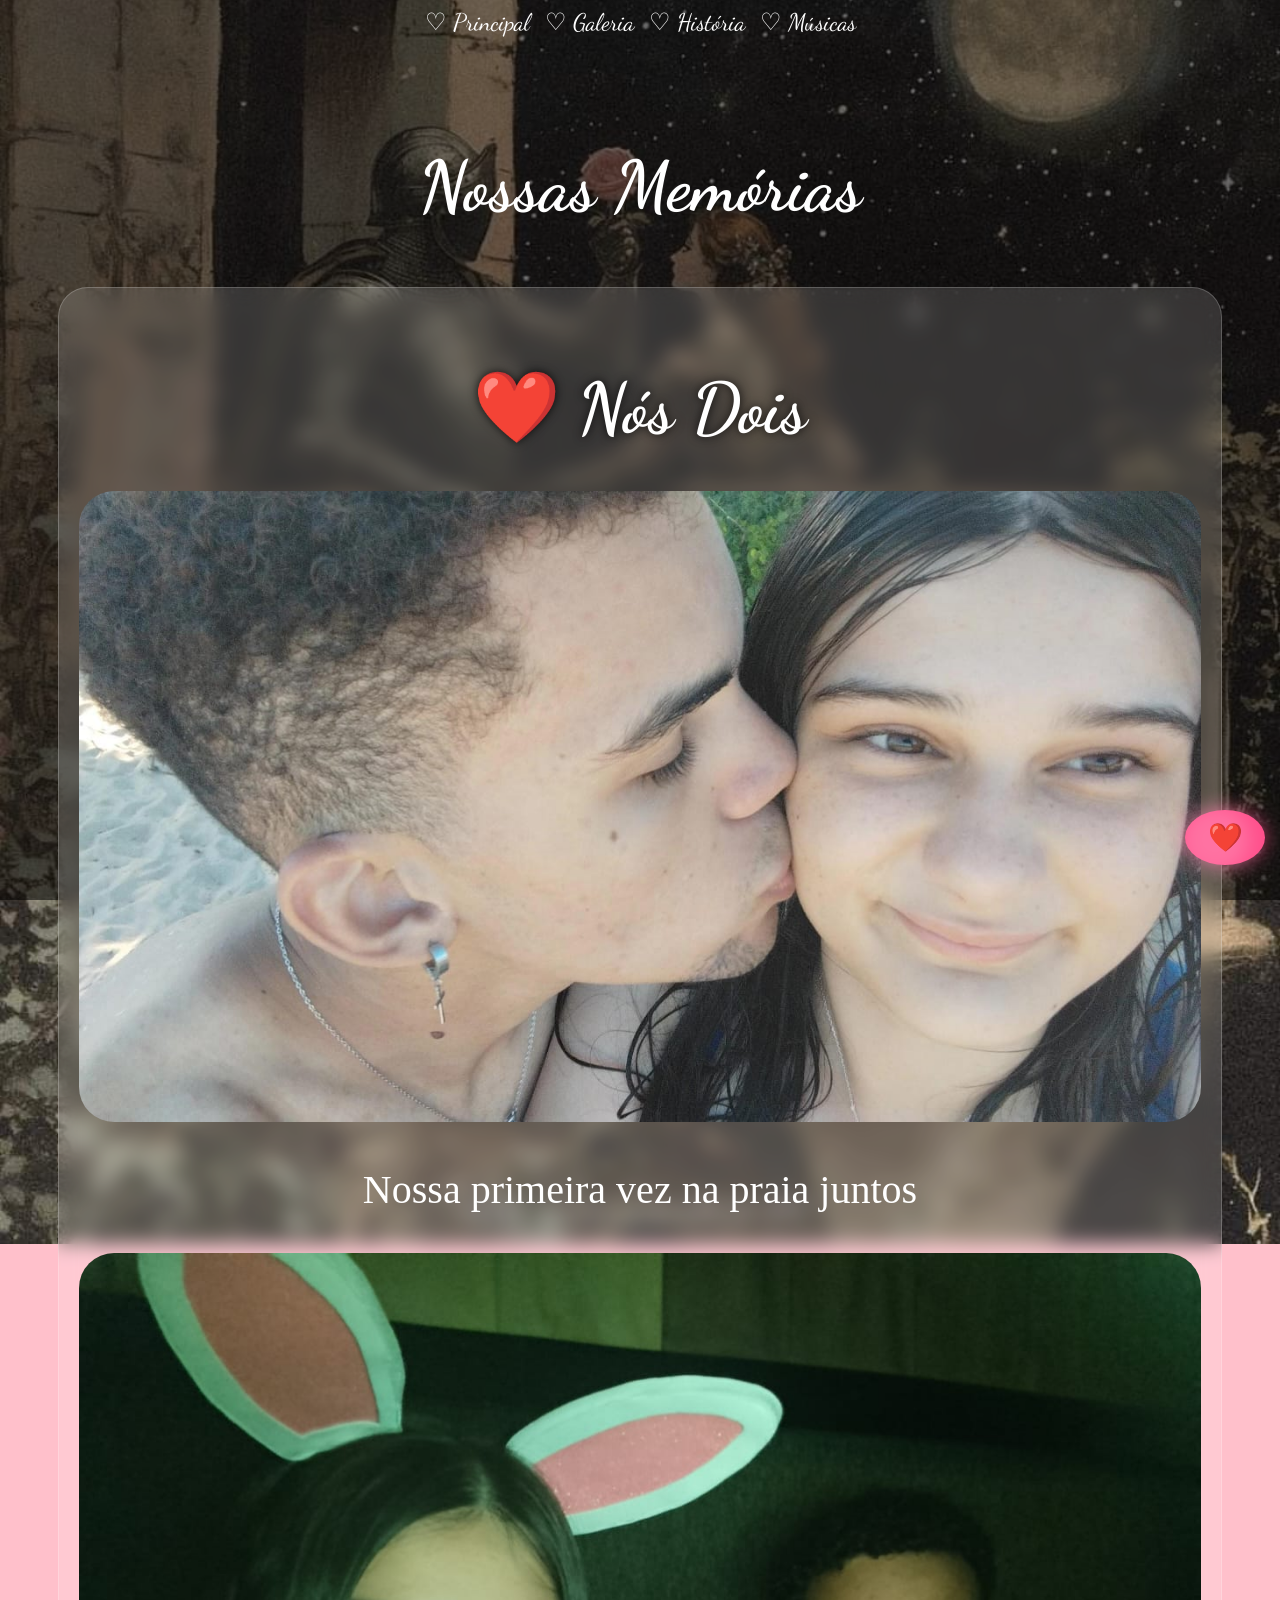
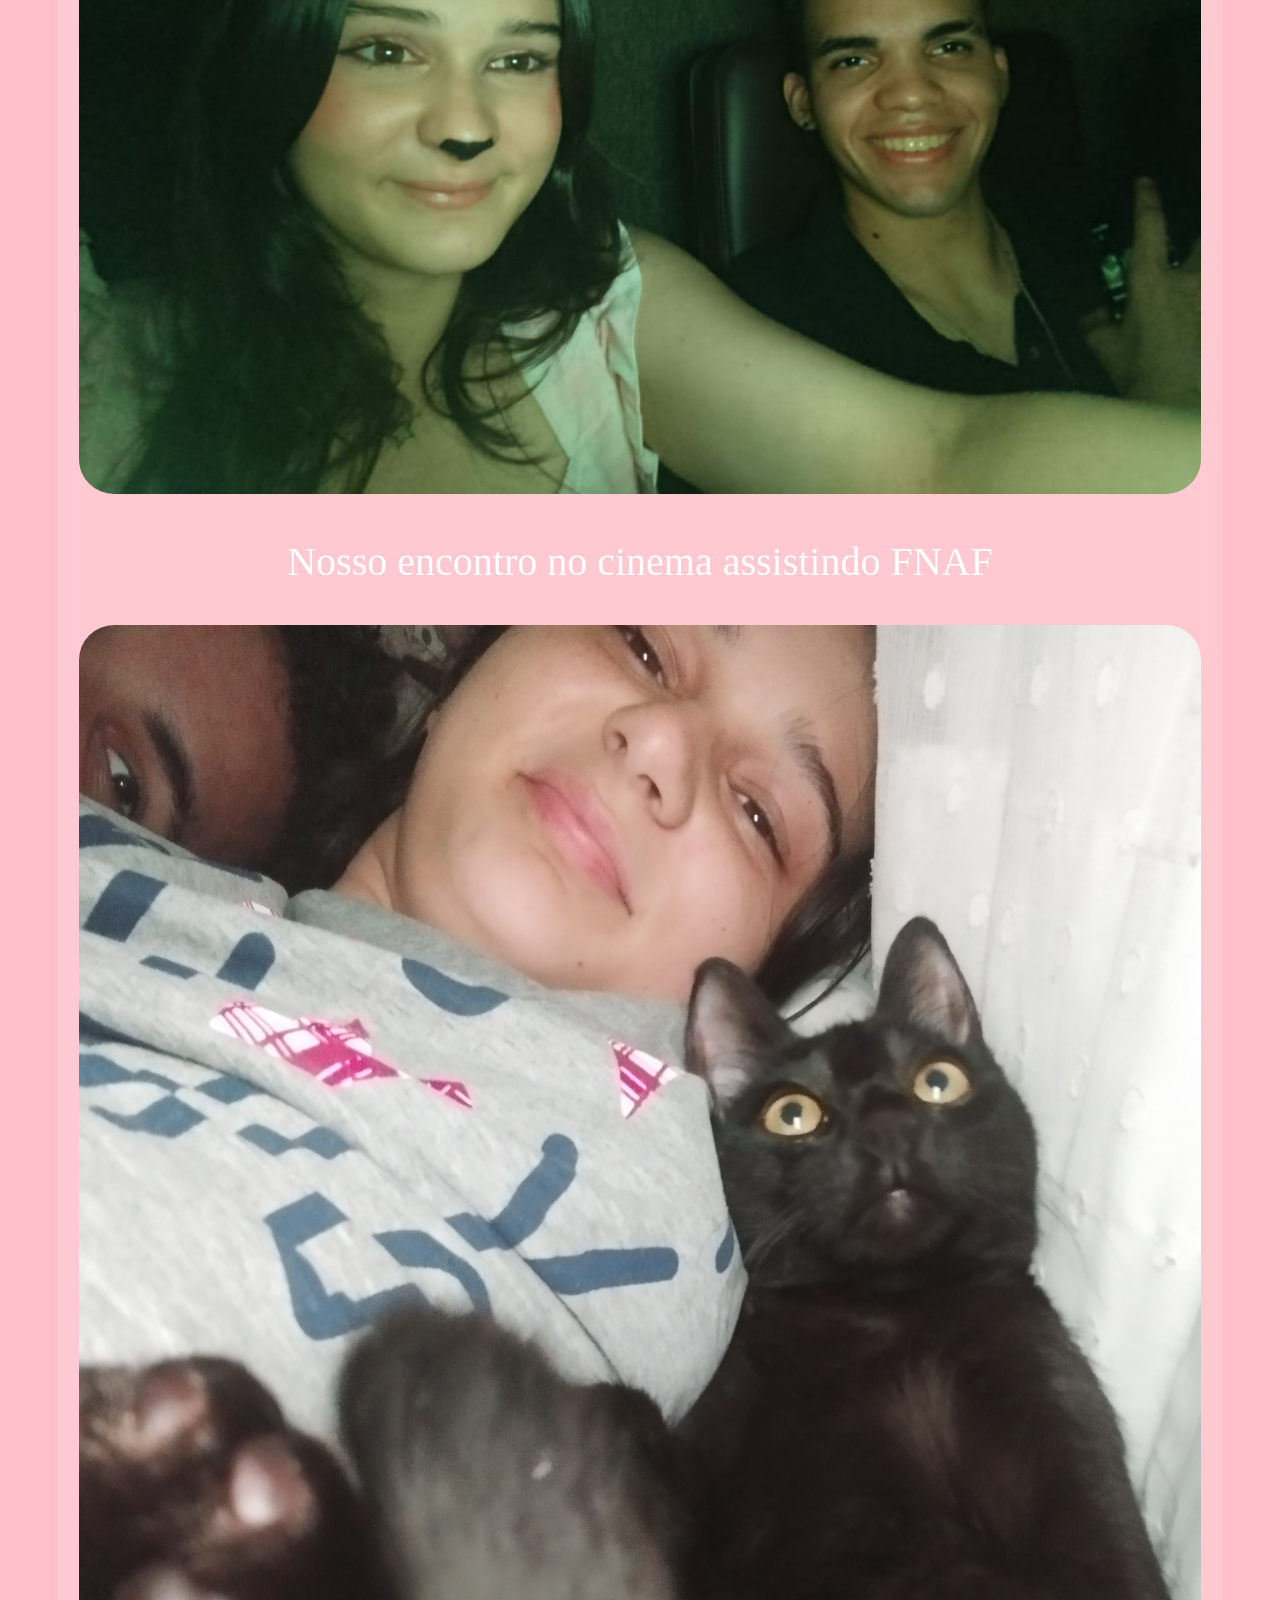
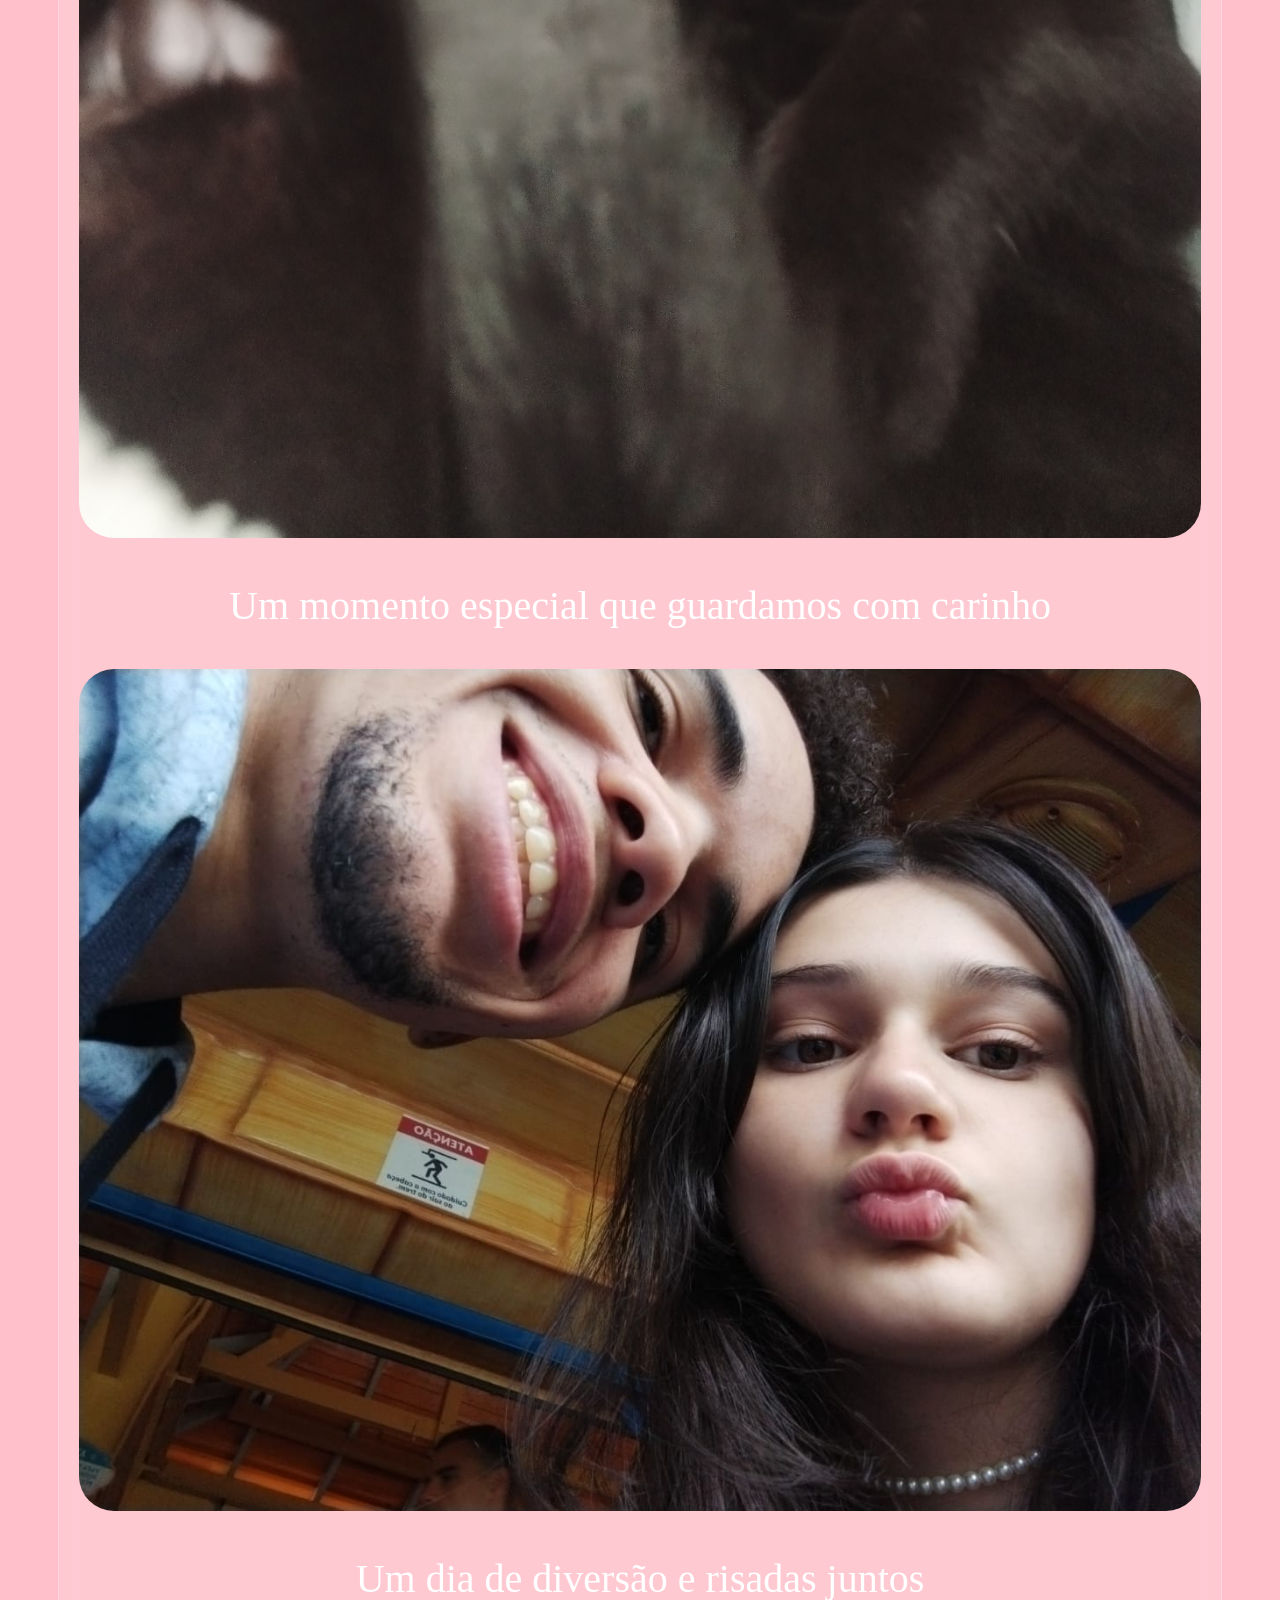
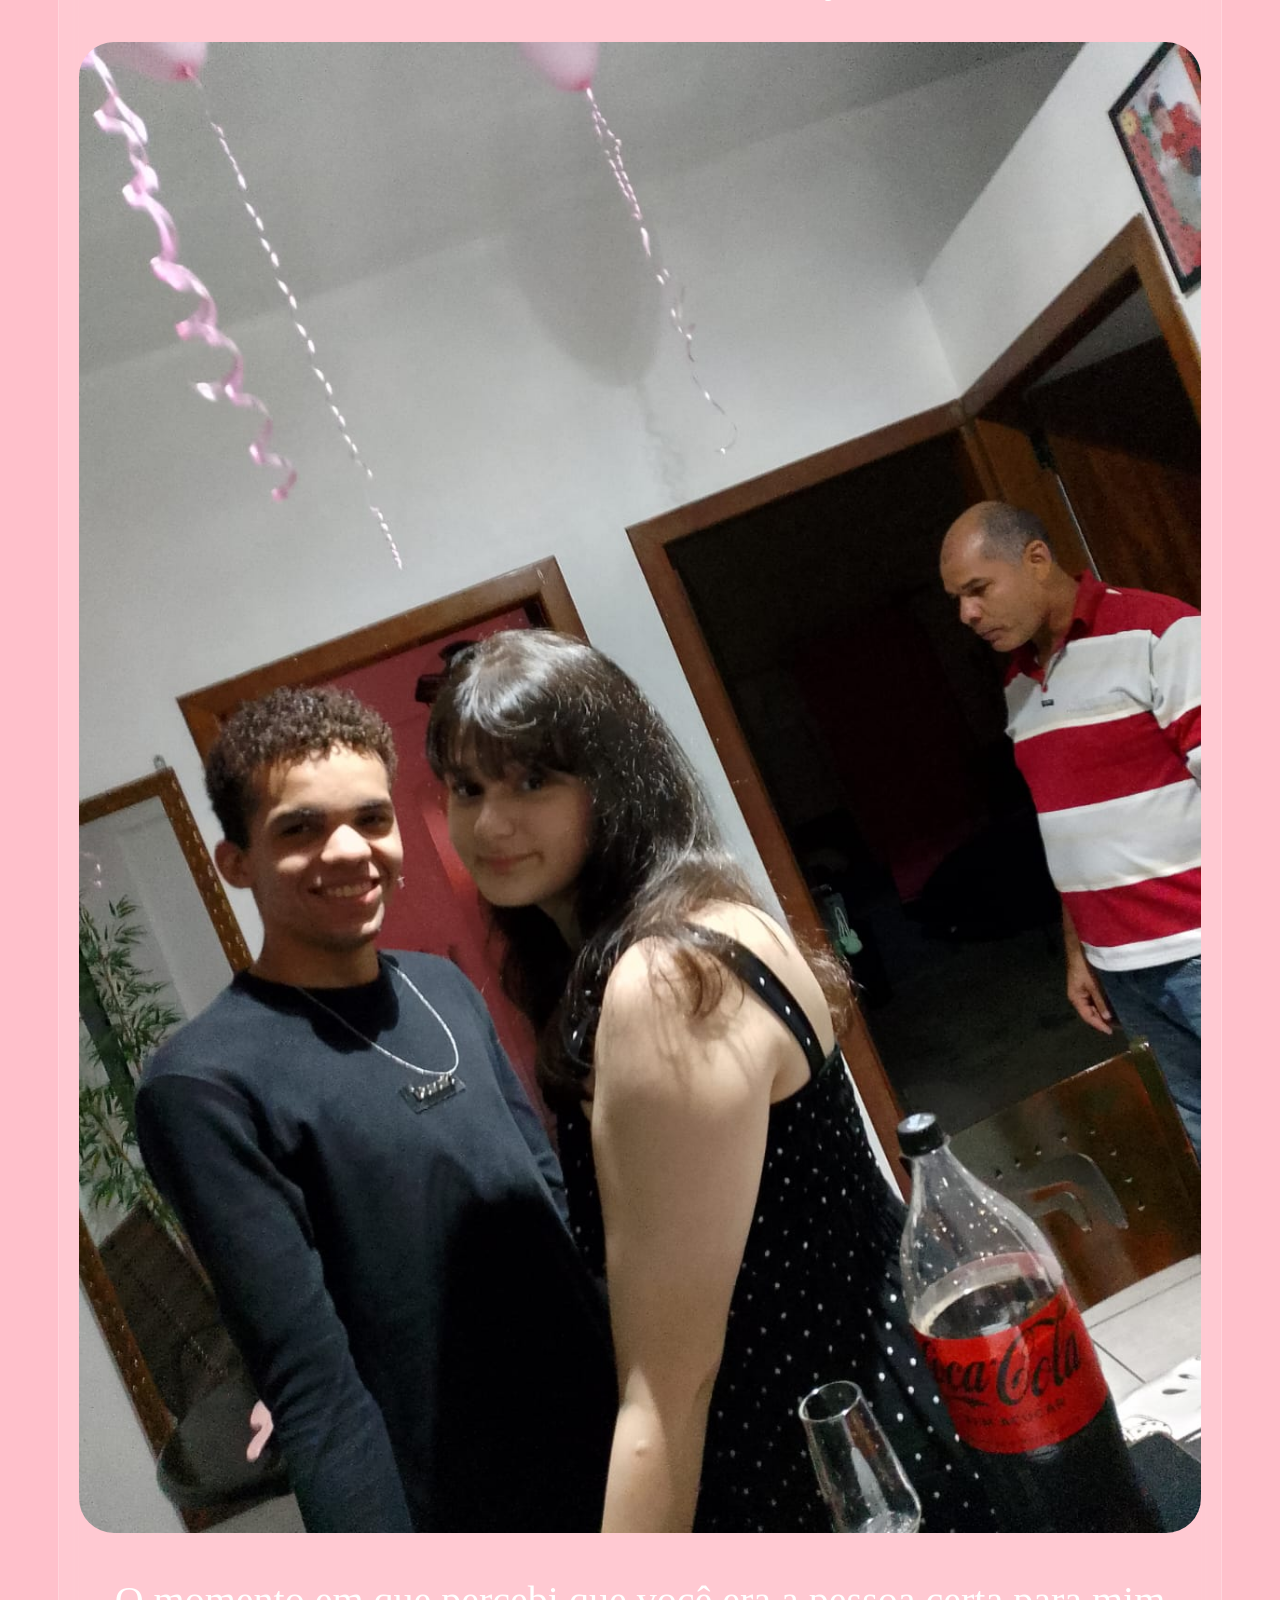
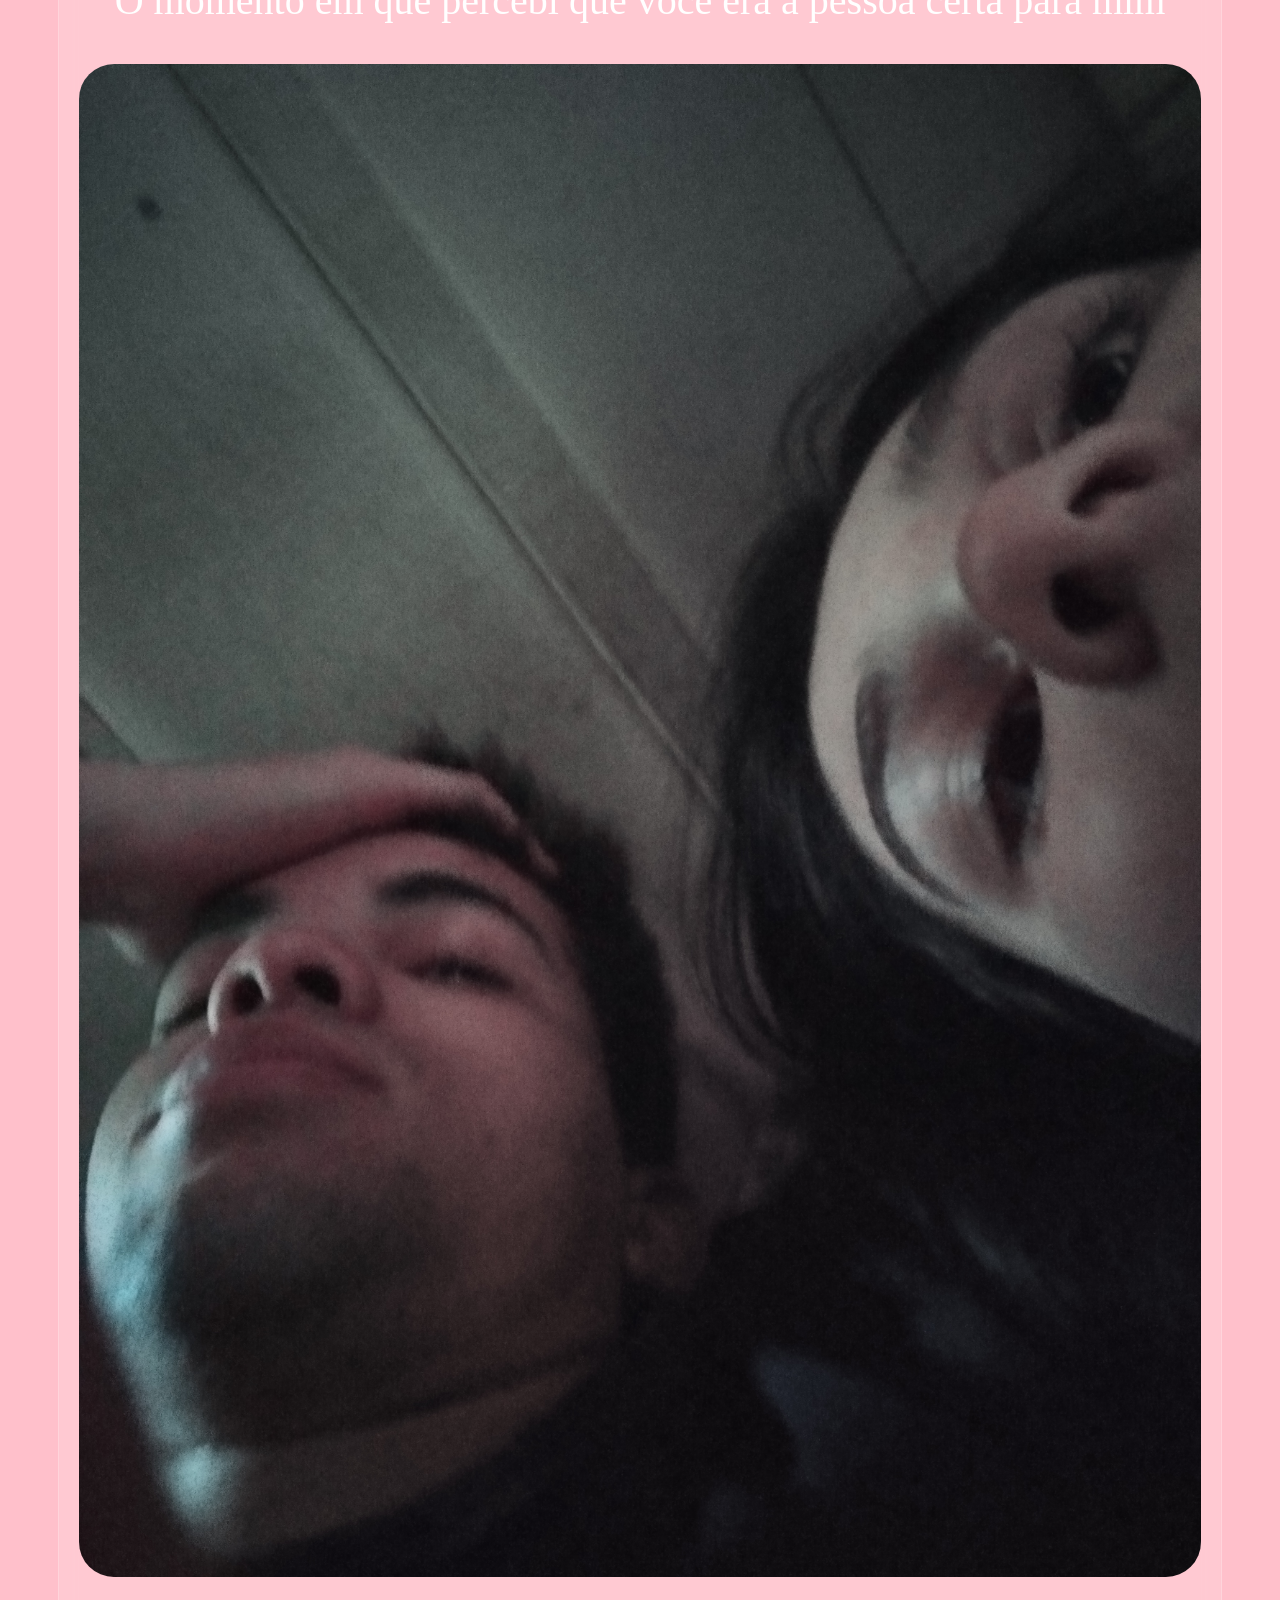
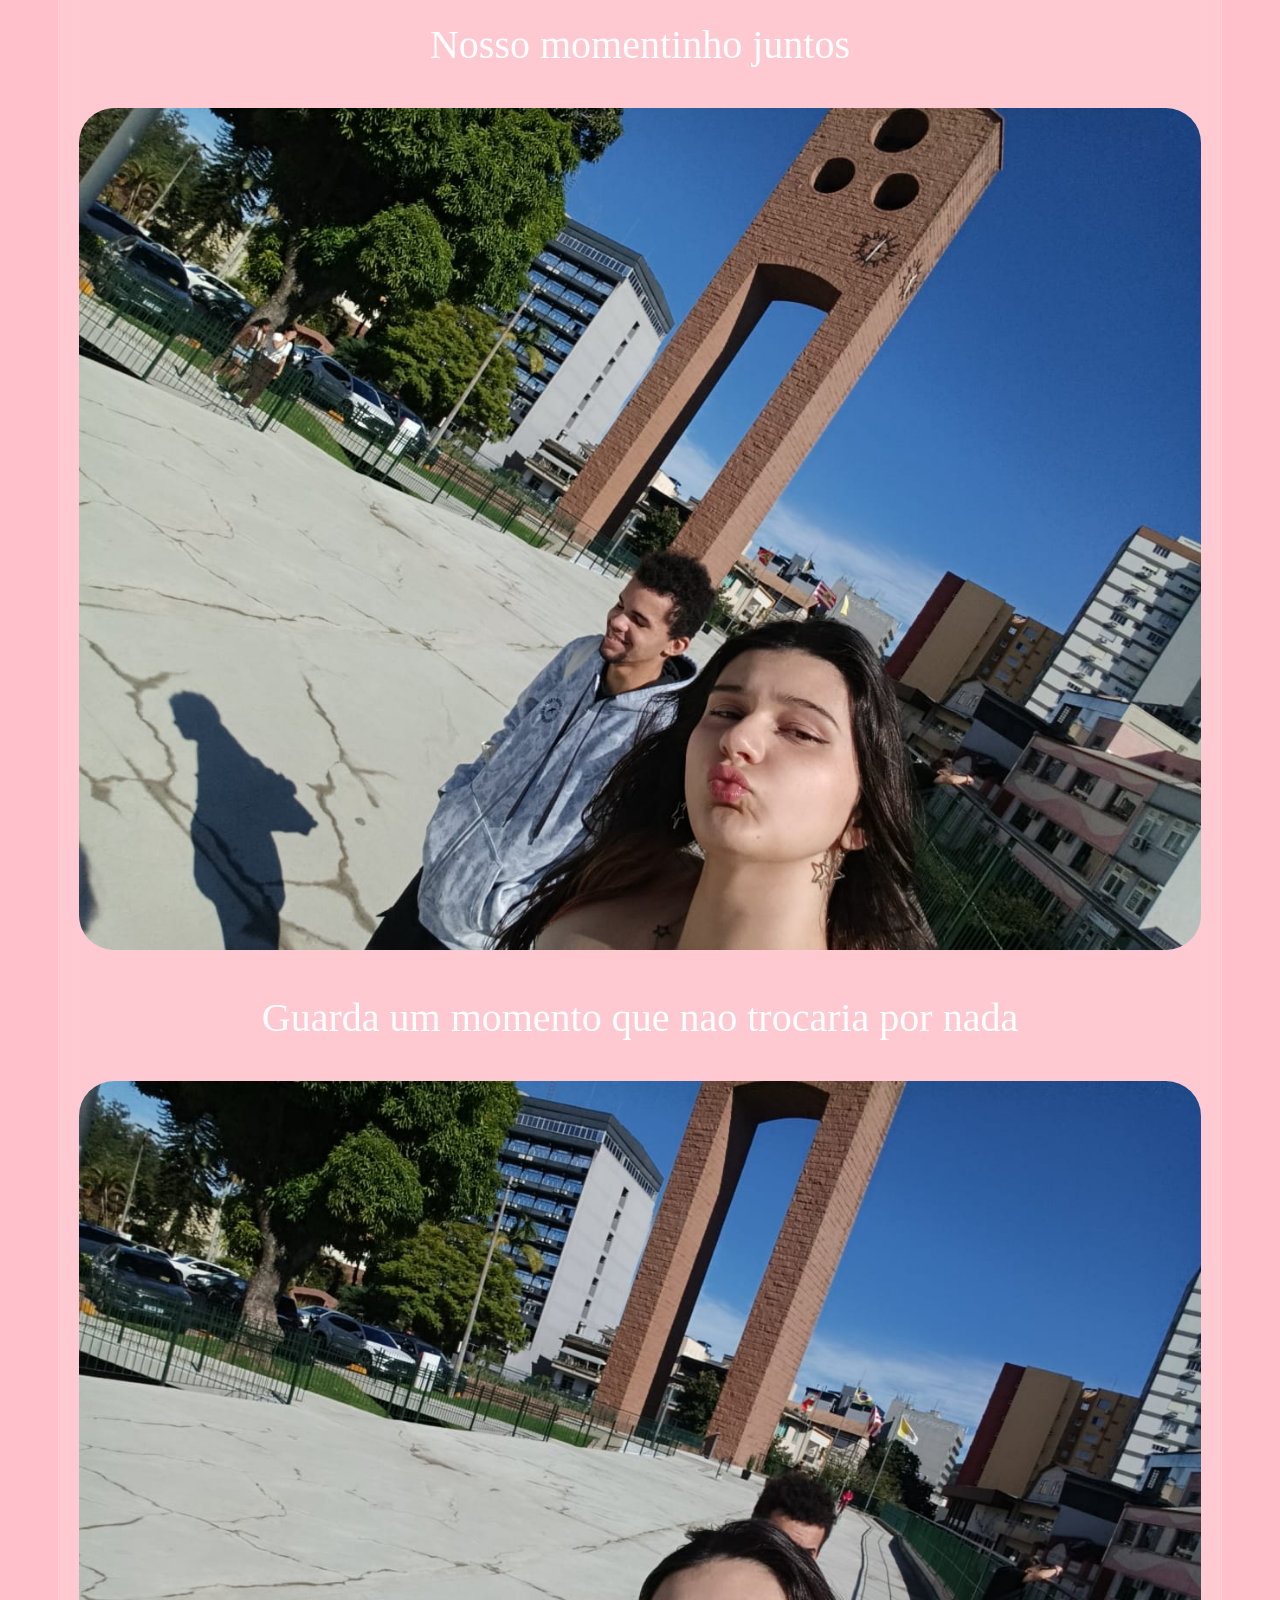
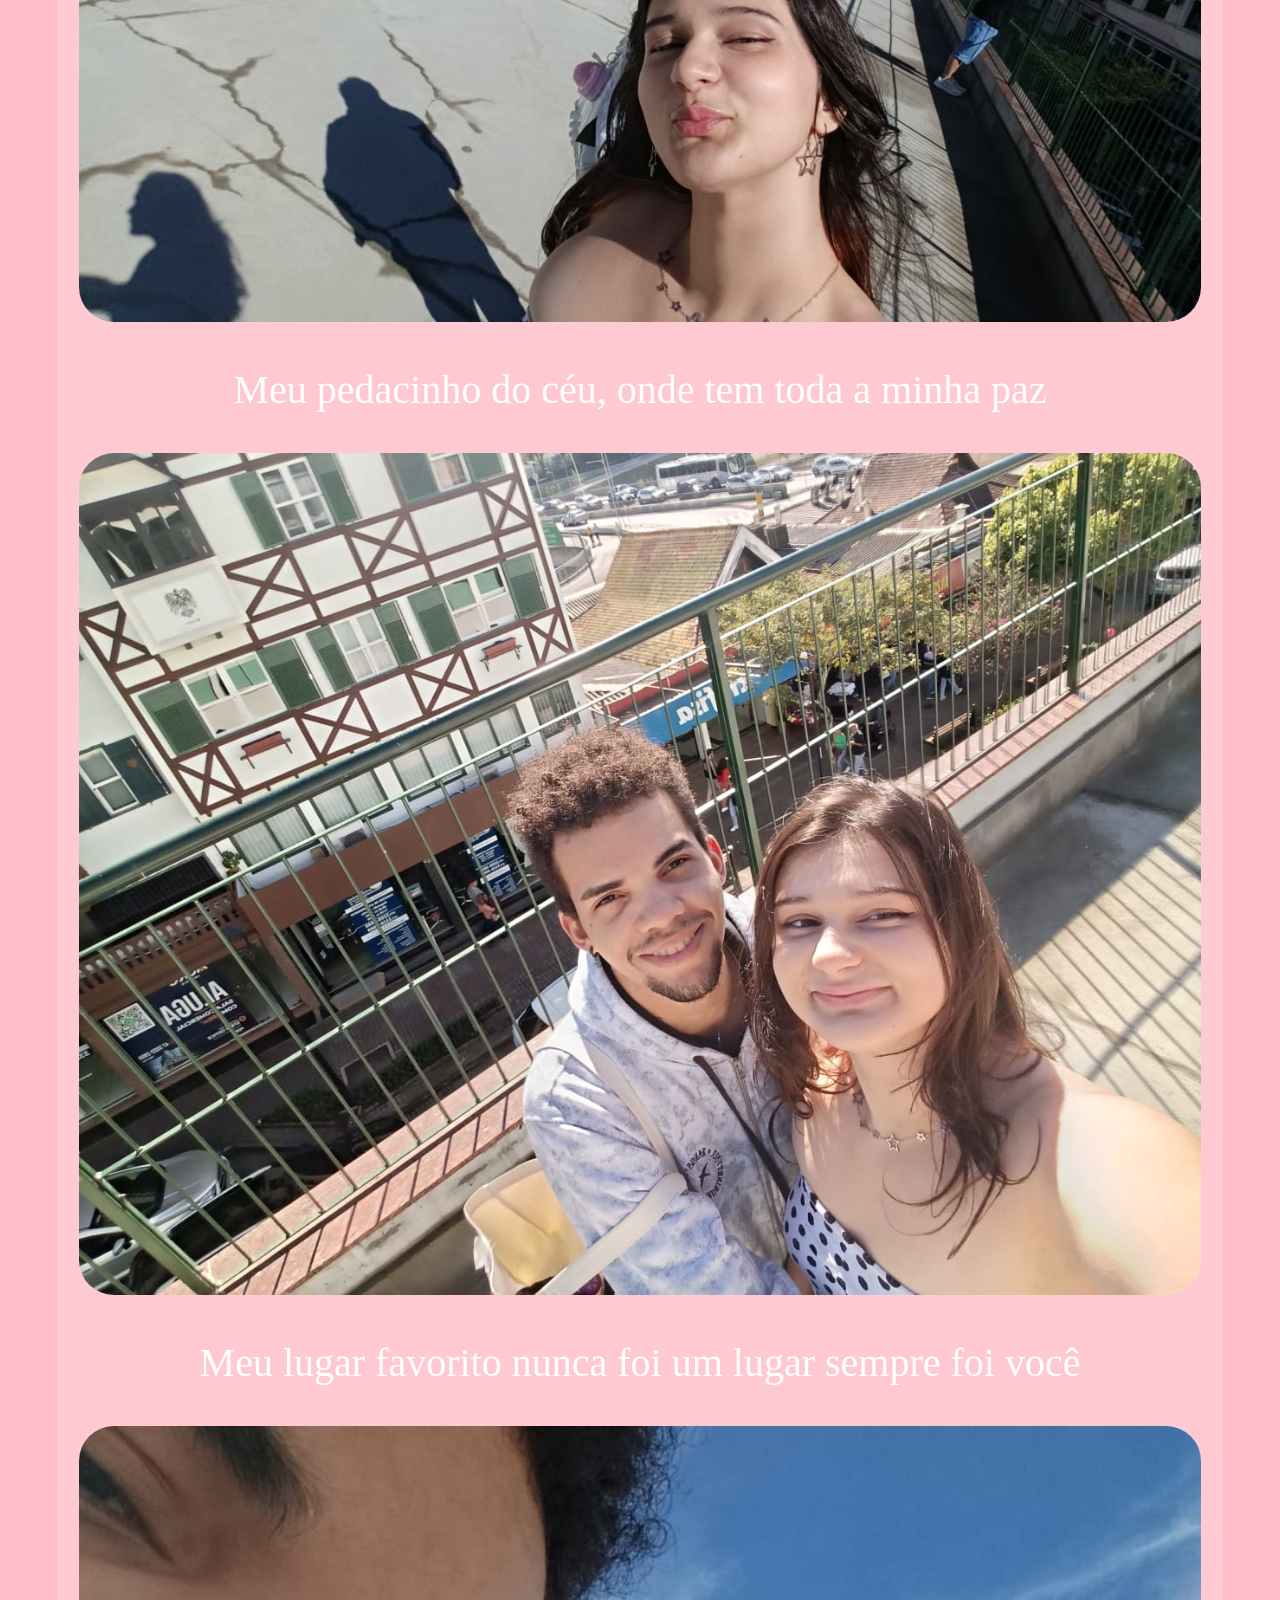
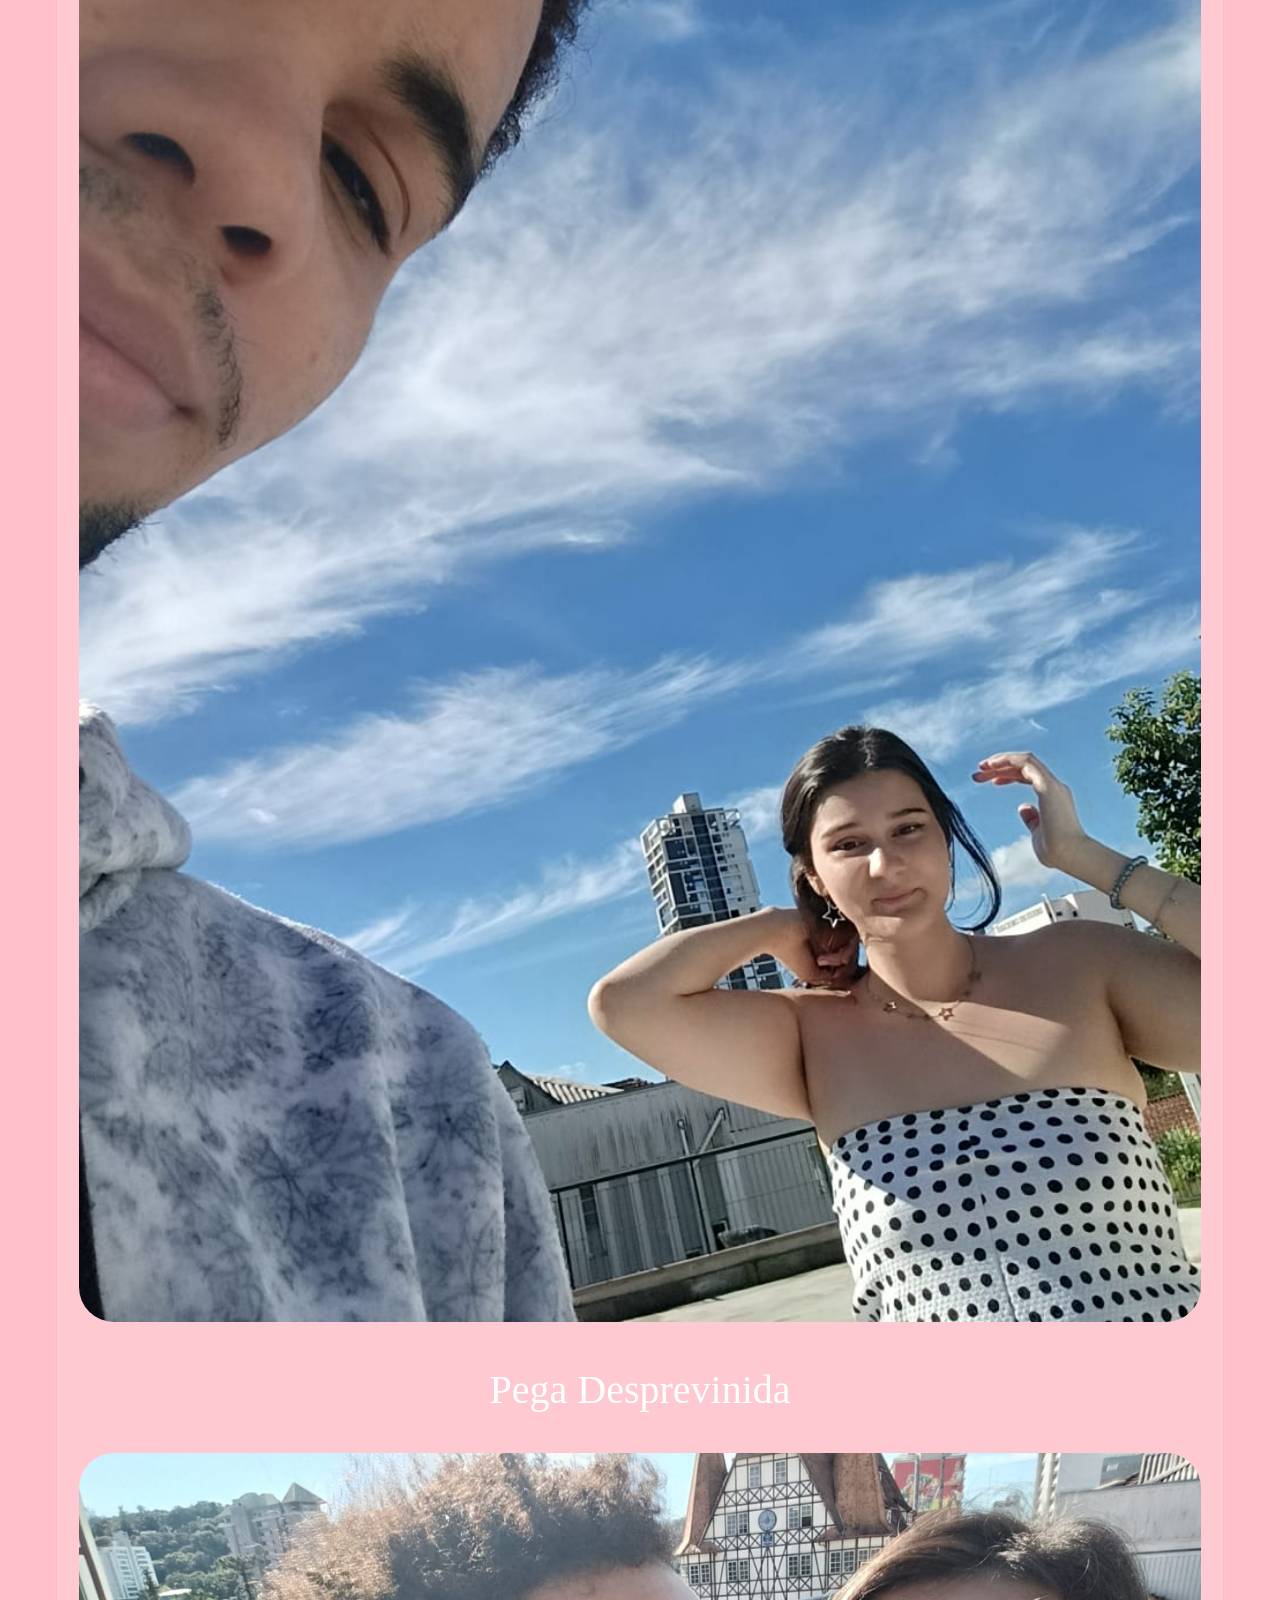
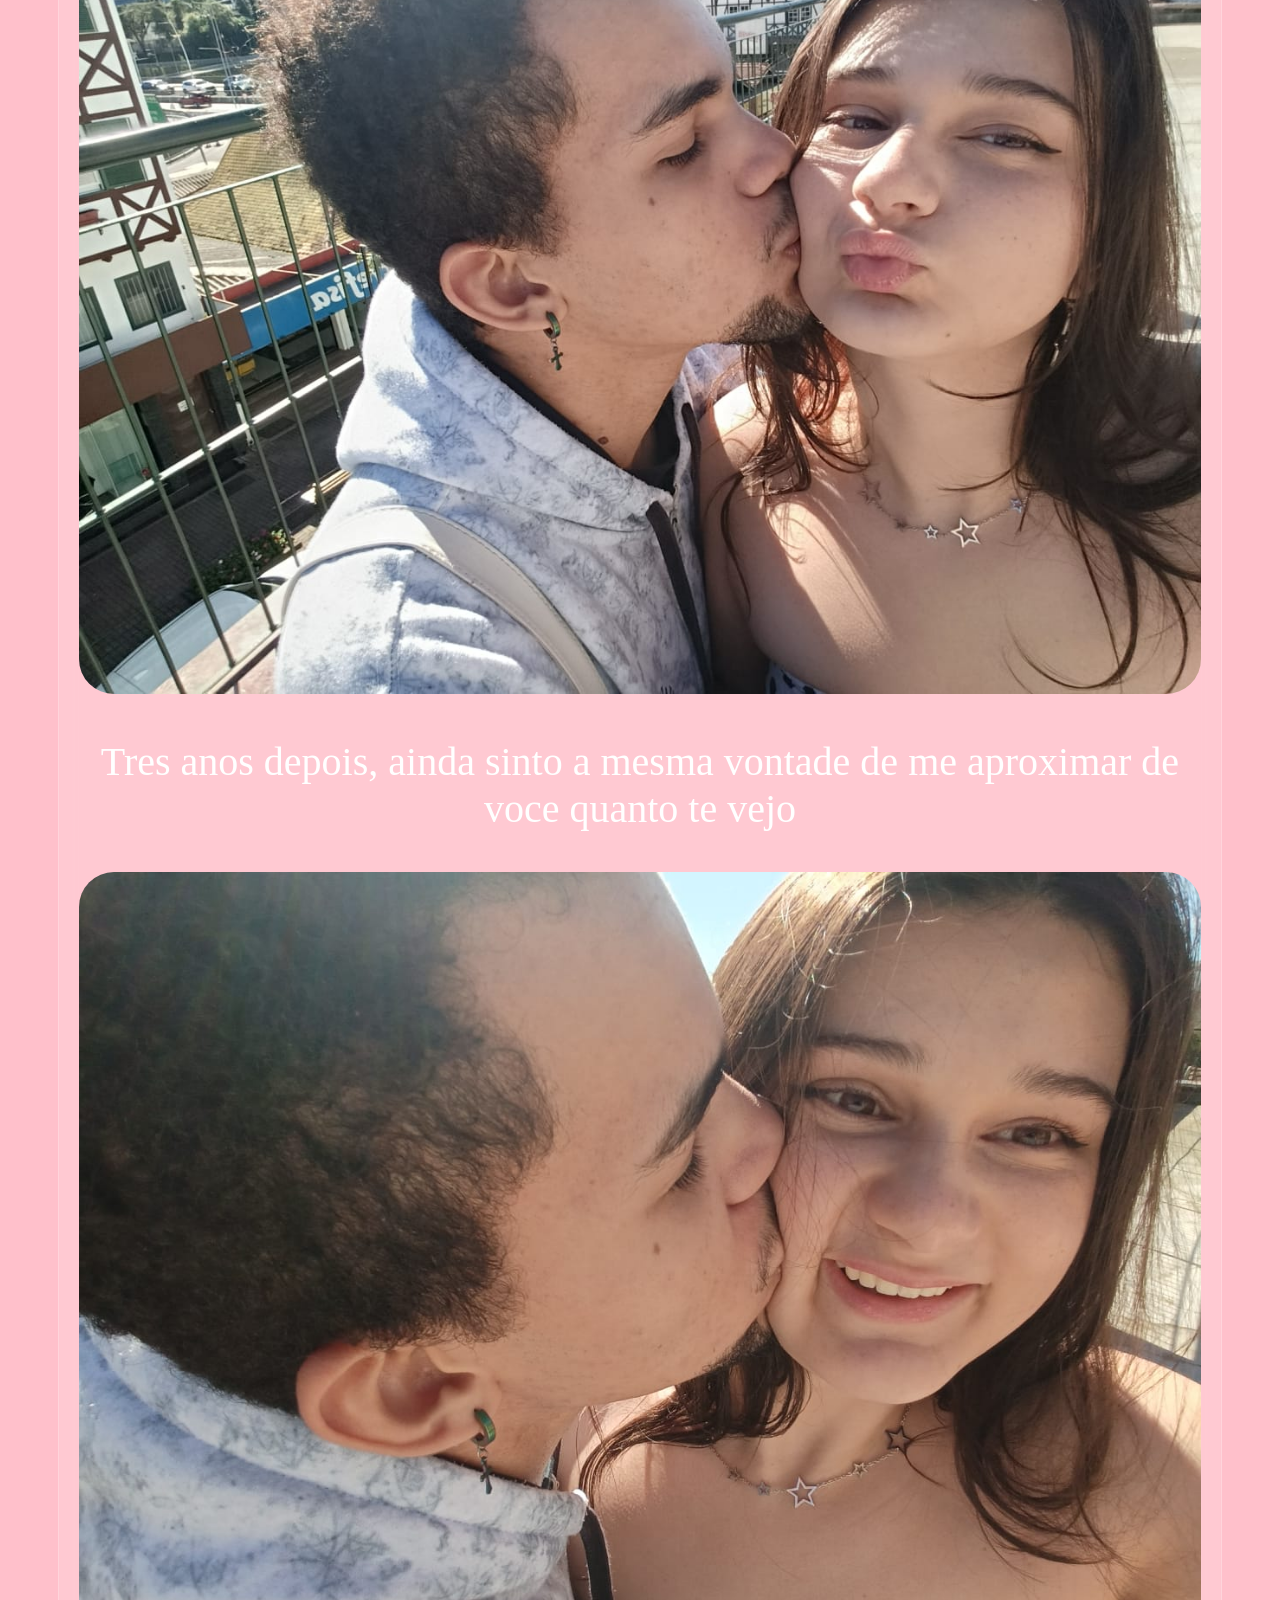
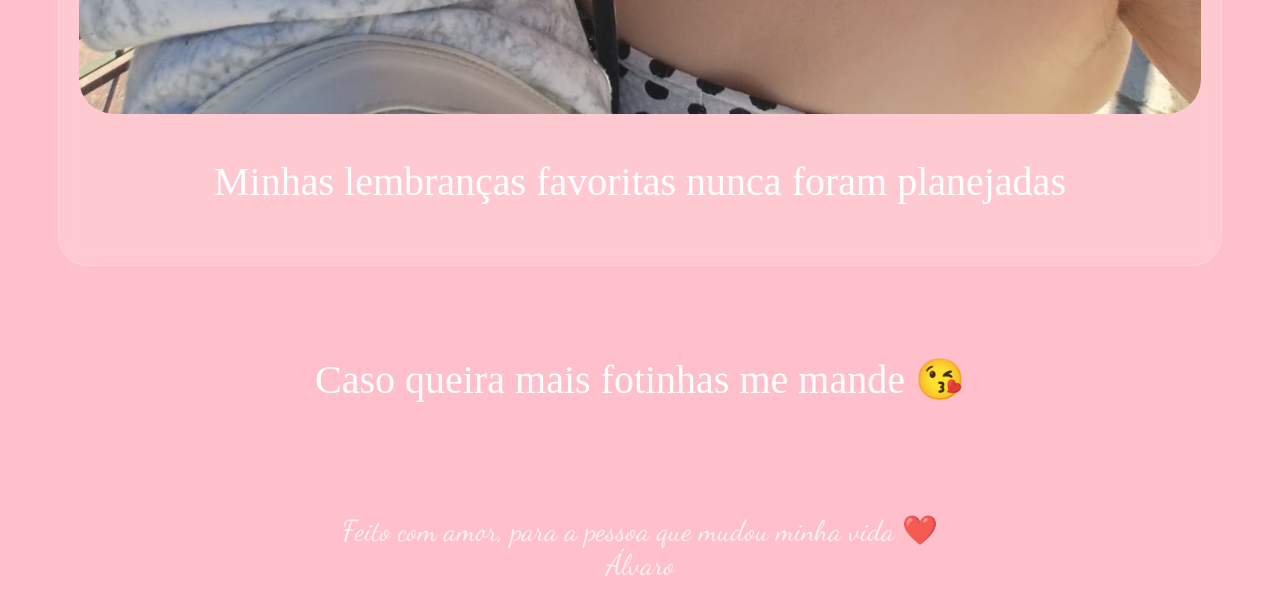
==== galeria.html @ e0e420ac "Add pag-foto-msc-correções" ====
<!DOCTYPE html>
<html lang="pt-BR">
<head>
  <meta charset="UTF-8">
  <meta name="viewport" content="width=device-width, initial-scale=1.0">

  <title>Nossa Galeria
  </title>
  <link rel="stylesheet" href="style.css">
  <link href="https://fonts.googleapis.com/css2?family=Dancing+Script:wght@400..700&display=swap" rel="stylesheet">
</head>
 <script src="script.js"></script>
  <header>
 <nav>

<a href="index.html">♡ Principal</a>

<a href="galeria.html">♡ Galeria</a>

<a href="weHistory.html">♡ História</a>

<a href="musicas.html">♡ Músicas</a>

</nav>
  </header>
<body>
    <section id="galeria">
      <h1>Nossas Memórias</h1>
    <div class="foto">
        <h2>❤️ Nós Dois</h2>
        <img src="Fotos/Fotos (38).jpg" alt="Foto 1">
        <p>Nossa primeira vez na praia juntos</p>
        <img src="Fotos/Fotos (20).jpg" alt="Foto 2">
        <p>Nosso encontro no cinema assistindo FNAF</p>
        <img src="Fotos/Fotos (2).jpg" alt="Foto 3">
        <p>Um momento especial que guardamos com carinho</p>
        <img src="Fotos/Fotos (30).jpg" alt="Foto 4">
        <p>Um dia de diversão e risadas juntos</p>
        <img src="Fotos/Fotos (42).jpg" alt="Foto 5">
        <p>O momento em que percebi que você era a pessoa certa para mim</p>
        <img src="Fotos/Fotos (1).jpg" alt="Foto 6">
        <p>Nosso momentinho juntos</p>
        <img src="Fotos/FotosRc/Fotos (1).jpeg" alt="Foto 8">
        <p>Guarda um momento que nao trocaria por nada </p>
        <img src="Fotos/FotosRc/Fotos (2).jpeg" alt="Foto 9">
        <p>Meu pedacinho do céu, onde tem toda a minha paz</p>
        <img src="Fotos/FotosRc/Fotos (3).jpeg" alt="Foto 10">
        <p>Meu lugar favorito nunca foi um lugar sempre foi você</p>
        <img src="Fotos/FotosRc/Fotos (11).jpeg" alt="Foto 11">
        <p>Pega Desprevinida</p>
        <img src="Fotos/FotosRc/Fotos (9).jpeg" alt="Foto 7">
        <p>Tres anos depois, ainda sinto a mesma vontade de me aproximar de voce quanto te vejo</p>
        <img src="Fotos/FotosRc/Fotos (7).jpeg" alt="Foto 7">
        <p>Minhas lembranças favoritas nunca foram planejadas</p>
    </div>
</section>
<div>
  <button id = "voltarTopo" onclick="voltarAoTopo()">
  ❤️
</button>
  <p>Caso queira mais fotinhas me mande 😘</p>
</div>
<footer>
    Feito com amor,
para a pessoa que mudou minha vida ❤️<br>

Álvaro
</footer>
</body>
</html>
---- style.css ----
body
{
    background-color: pink;
    background-image: linear-gradient(rgba(0,0,0,0.55),rgba(0,0,0,0.55)), url("Fotos/Fundos/fundo.jpg");
    background-size:cover;
    background-position: center;
    background-repeat: no-repeat;
    background-attachment: fixed;
    min-height: 100vh;
    display: flex;
    justify-content: center;
    align-items: center;
    flex-direction: column;
     overflow-x: hidden;
    
    
}
h1
{
    color: rgb(255, 255, 255);
  font-size: 60px;
  text-align: center;
   font-family: "Dancing Script", cursive;
    font-size: 70px;

}
h2
{
    color: rgb(255, 255, 255);
  font-size: 50px;
  text-align: center;
  margin-bottom: 40px;
  text-shadow: 0 0 10px rgba(0, 0, 0, 0.8);
       font-family: "Dancing Script", cursive;
    font-size: 70px;

}
p
{
      color: rgb(255, 255, 255);
  font-size: 40px;
  text-align: center; 
       font-family: Georgia, serif;

}
button
{
    padding: 15px 40px;
    border: none;
    border-radius: 30px;
    background:#ff4f81;
    color: white;
    font-size: 20px;
    cursor: pointer;
     font-family: "Pacifico", cursive;
}
button:hover
{
    transform: scale(1.1);
}
.galeria
{
display: flex;
flex-wrap: wrap;
justify-content: center;
gap: 30px;
}
.foto
{
background:rgba(255, 255, 255, 0.15);
backdrop-filter: blur(10px);
-webkit-backdrop-filter: blur(10px);
padding: 20px;
border-radius: 30px;
border: 1px solid rgba(255, 255, 255, 0.2);
box-shadow: 0 8px 32px rgba (255, 255, 255, 0.2);
}
.foto img
{
width: 100%;
border-radius: 35px;
transition: 0.3s;
}
.foto:hover
{
    transition: 0.7s;
    background:rgba(255, 255, 255, 0.25);
}
section
{
min-height: 100vh;
padding: 50px;
}
.player
{
    display: flex;
    flex-direction: column;
    align-items: center;
    width: 80%;
    max-width: 700px;
    margin: 0 auto;
    padding: 30px;
    border-radius: 30px;
    background:rgba(255, 255, 255, 0.15);
    backdrop-filter: blur(10px);
    border: 1px solid rgba(255, 255, 255, 0.2);
    text-align: center;
}
.player button {
    margin-top: 20px;
}
#carta
{
    margin-top: 30px;
    padding: 40px;
    width: 80%;
    max-width: 900px;
    background:rgba(255, 255, 255, 0.15);
    backdrop-filter: blur(10px);
    border: 1px solid rgba(255, 255, 255, 0.2);
}
#foto img
{
    width: 100%;
    height: auto;
    border-radius: 20px;
display: flex;
justify-content: center;
margin-bottom: 30px;
}
#foto
{
object-fit: cover;
border-radius: 20px;
box-shadow: 0 8px 25px rgba(0, 0, 0, 0.4);
}
#surpresa
{
    display: flex;
    flex-direction: column;
    align-items: center;
    width: 80%;
   max-width: 900px;
   padding: 40px;
   border-radius: 30px;
}
#surpresa button
{
    margin-top: 20px;
}
button
{
   display:block;
   margin: 20px auto;
   padding:15px 40px;
   border:none;
   border-radius:30px;
   cursor:pointer;
}
#carta
{
    text-align: center;
  
}

.caixa-historia
{
   width: 80%;
   max-width: 900px;
   padding: 40px;
   border-radius: 30px;
   background:rgba(255, 255, 255, 0.15);
   backdrop-filter: blur(10px);
    border: 1px solid rgba(255, 255, 255, 0.2);
    text-align: center;
    margin: 50px auto;
}
#carta p
{
    font-size: 22px;
    line-height: 1.8;
    word-break: normal;
}

#voltarTopo{
 position: fixed;

    right: 15px;
    bottom: 15px;

    width: 55px;
    height: 55px;

    display: flex;
    justify-content: center;
    align-items: center;

    border: none;
    border-radius: 50%;

    background: #ff4f8b;

    color: white;

    font-size: 28px;

    cursor: pointer;

    z-index: 9999;

    box-shadow: 0 0 20px rgba(255,79,139,.7);

    transition: all .3s ease;

    animation: flutuar 2s ease-in-out infinite;
}
#voltarTopo:hover
{
    transform: scale(1.15);
    box-shadow: 0 0 35px rgba(255,79, 139, 0.9);
}
#voltarTopo::before
{
    content:"";
    position: absolute;
    top: -5px;
    left: -5px;
    width: 70px;
    height: 70px;
    inset: -5px;
    border-radius: 50%;
    background: rgba(255, 255, 255, 0.2);
    filter: blur(10px);
    animation: pulse 2s infinite;
    overflow: visible;
    z-index: -1;
}

footer
{
    text-align: center;
    padding: 20px;
    margin-top: 50px;
    color: white;
    font-family: 'Dancing Script', cursive;
    font-size: 1.8rem;
    opacity: 0.8;
}

nav a
{
    color: white;
    text-decoration: none;
    font-size: 1.5rem;
    font-family: 'Dancing Script', cursive;

    animation: brilho 2s infinite;
}
header nav
{
    display: flex;
    justify-items: center;
    align-items: center;
    gap: 15px ;

    flex-wrap: wrap;
}

















@keyframes flutuar
{
0%
{
    transform:translateY(0px);
}    
50%
{
transform:translateY(-8px) ;
}
100%
{
    transform: translateY(0px);
}
}
@keyframes pulse 
{
    0%
    {
        transform: scale(1);
        opacity: 0.7;
    }
    100%
    {
        transform: scale(1.6);
        opacity: 0;
    }
}
@media (max-width: 768px) 
{
 #voltarTopo
 {
    width: 50px;
    height: 50px;
    font-size: 22px;
    right: 10px;
    bottom: 10px;
 }  
 header nav
 {
    flex-direction: column;
    gap: 10px;
 } 
 header nav button{
    width: 220px;
 }
}
@keyframes brilho {
    0%{
        text-shadow: 0 0 5px #ff69b4;
    }
50%{
        text-shadow:
        0 0 10px #ff69b4,
        0 0 20px #ff69b4;
    }

    100%{
        text-shadow: 0 0 5px #ff69b4;
    }
}
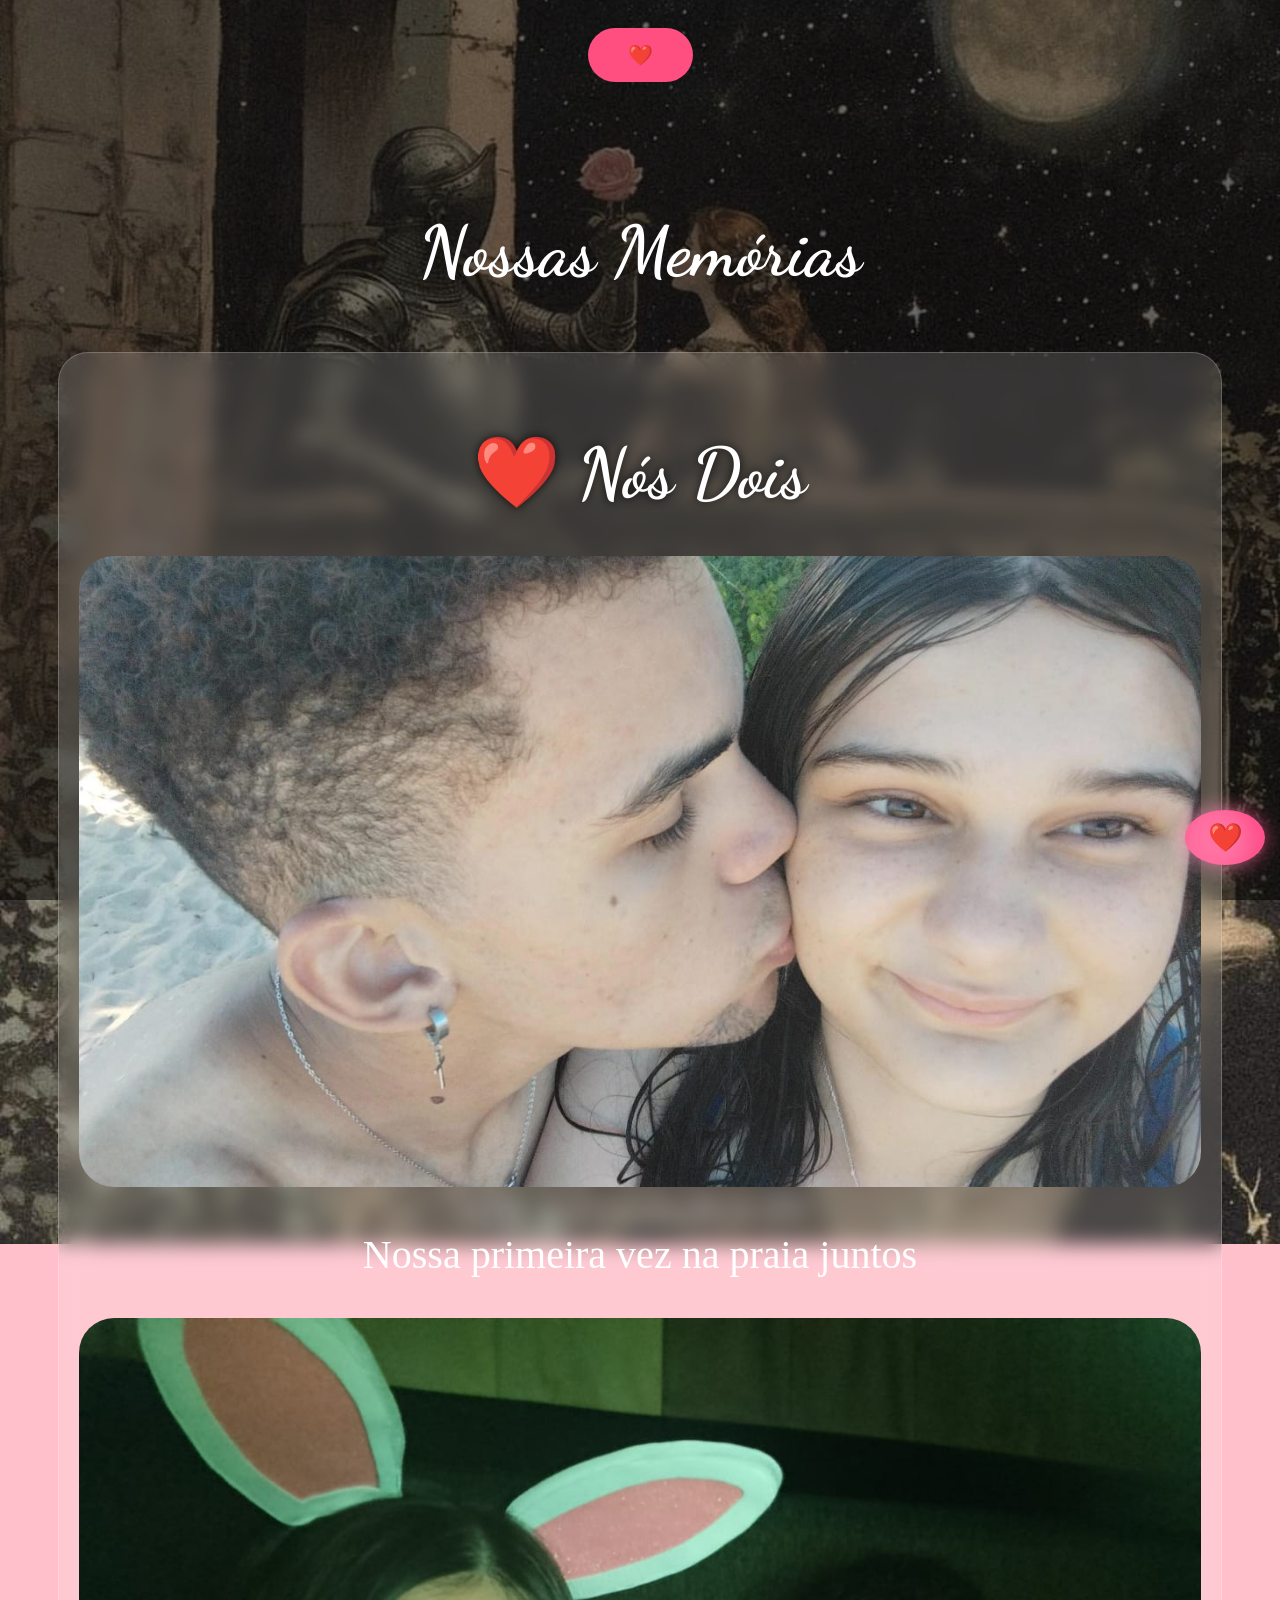
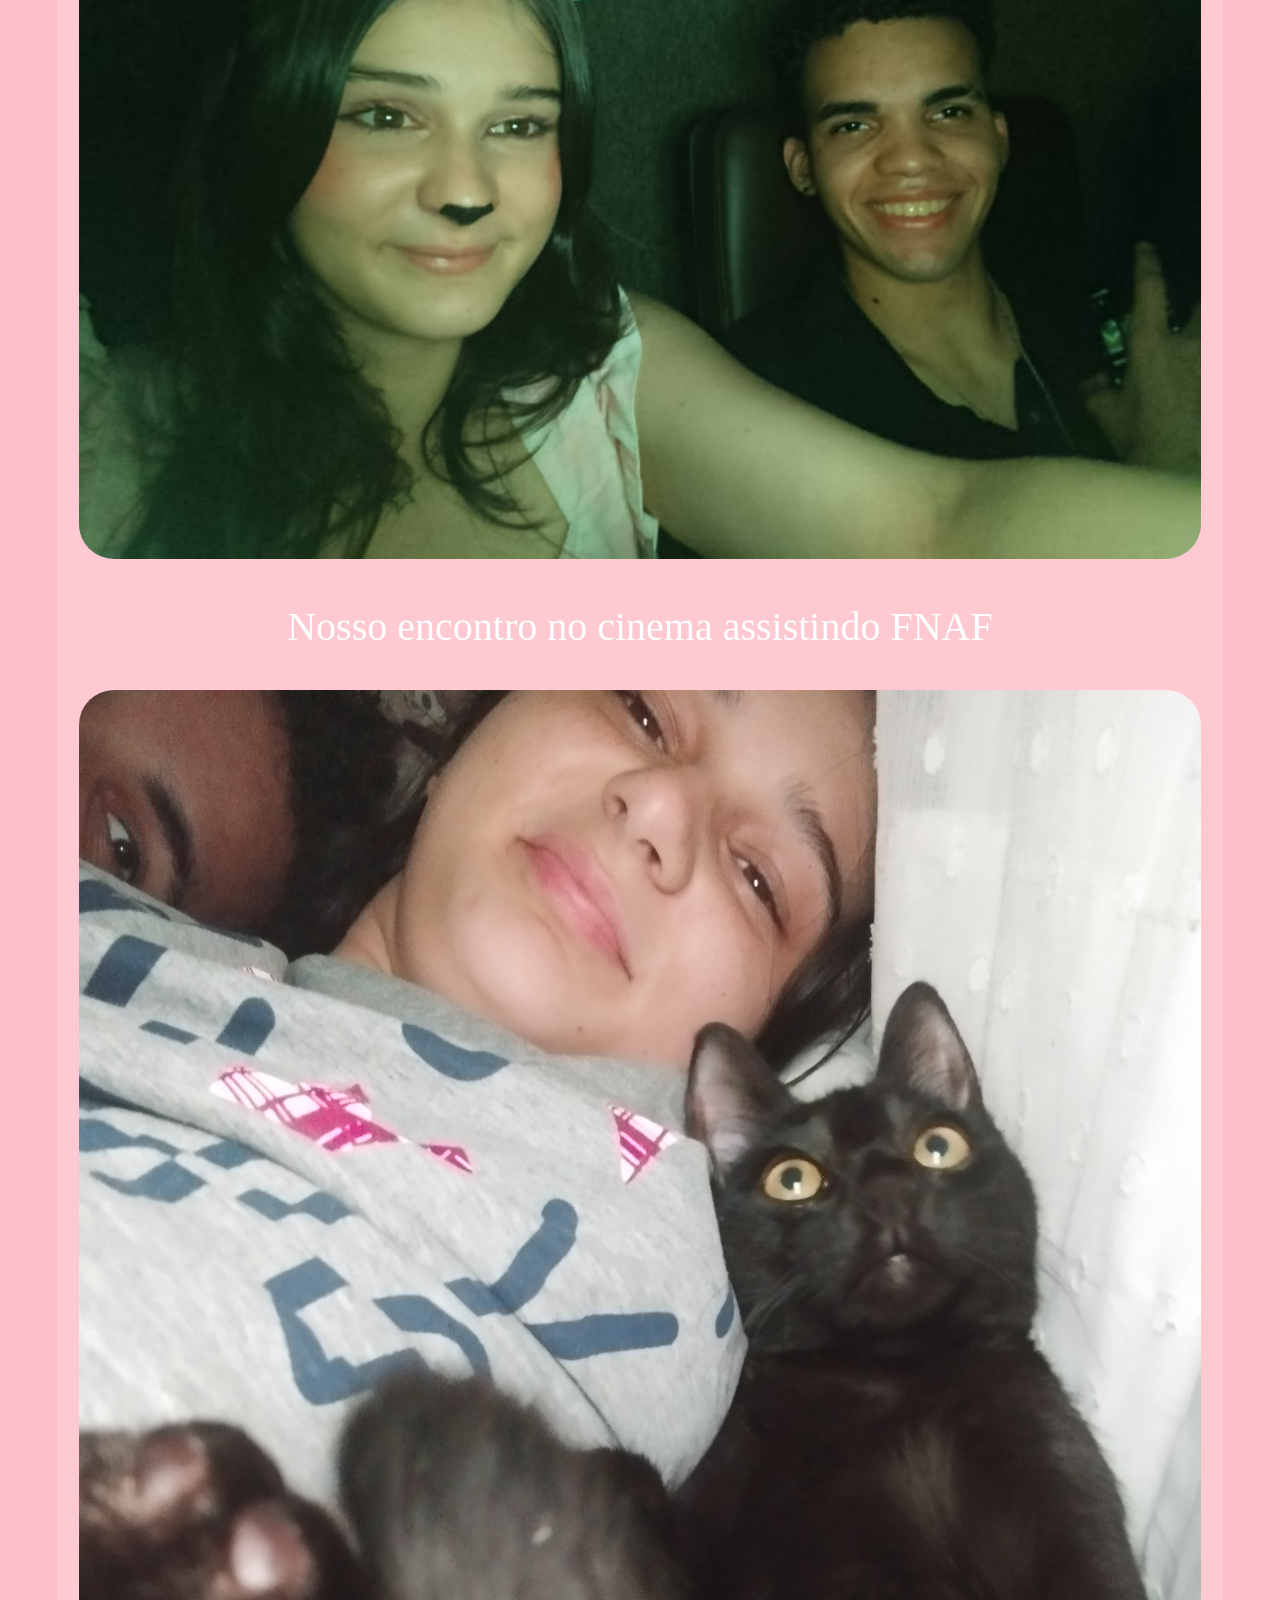
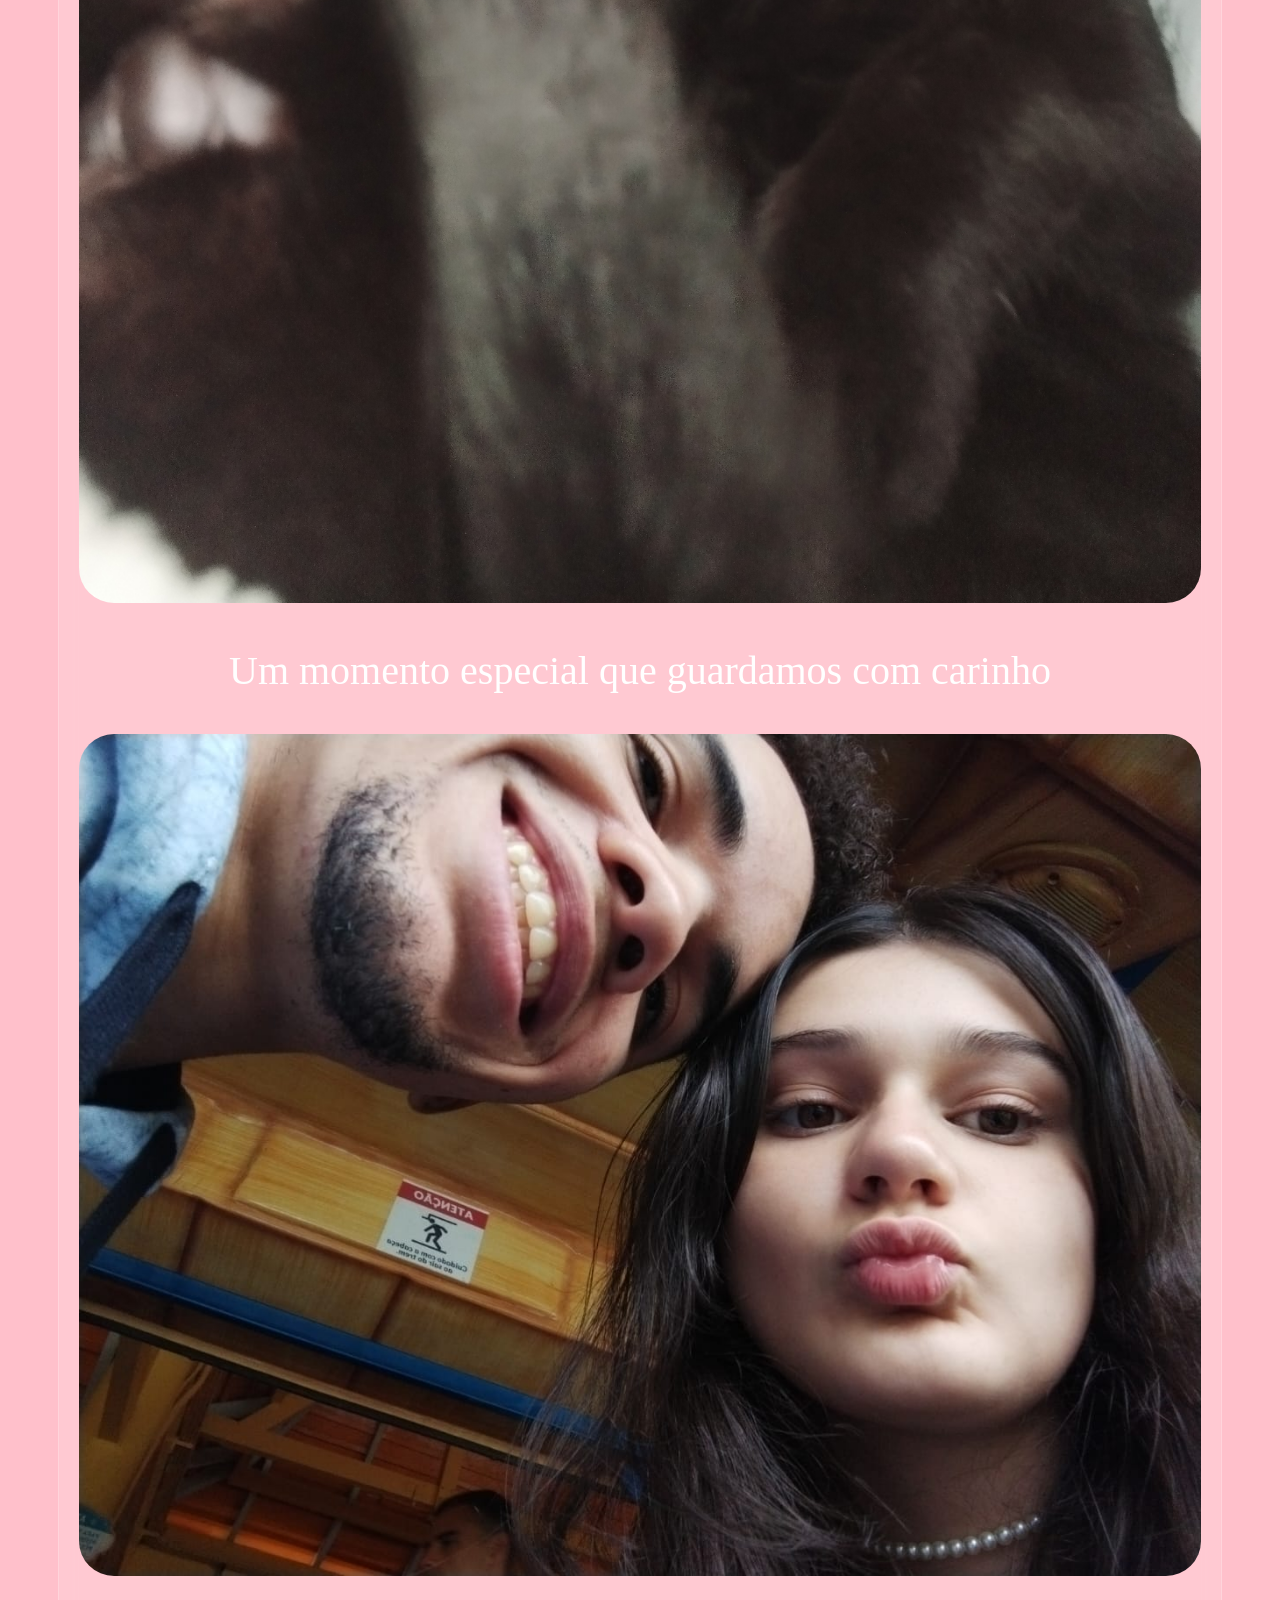
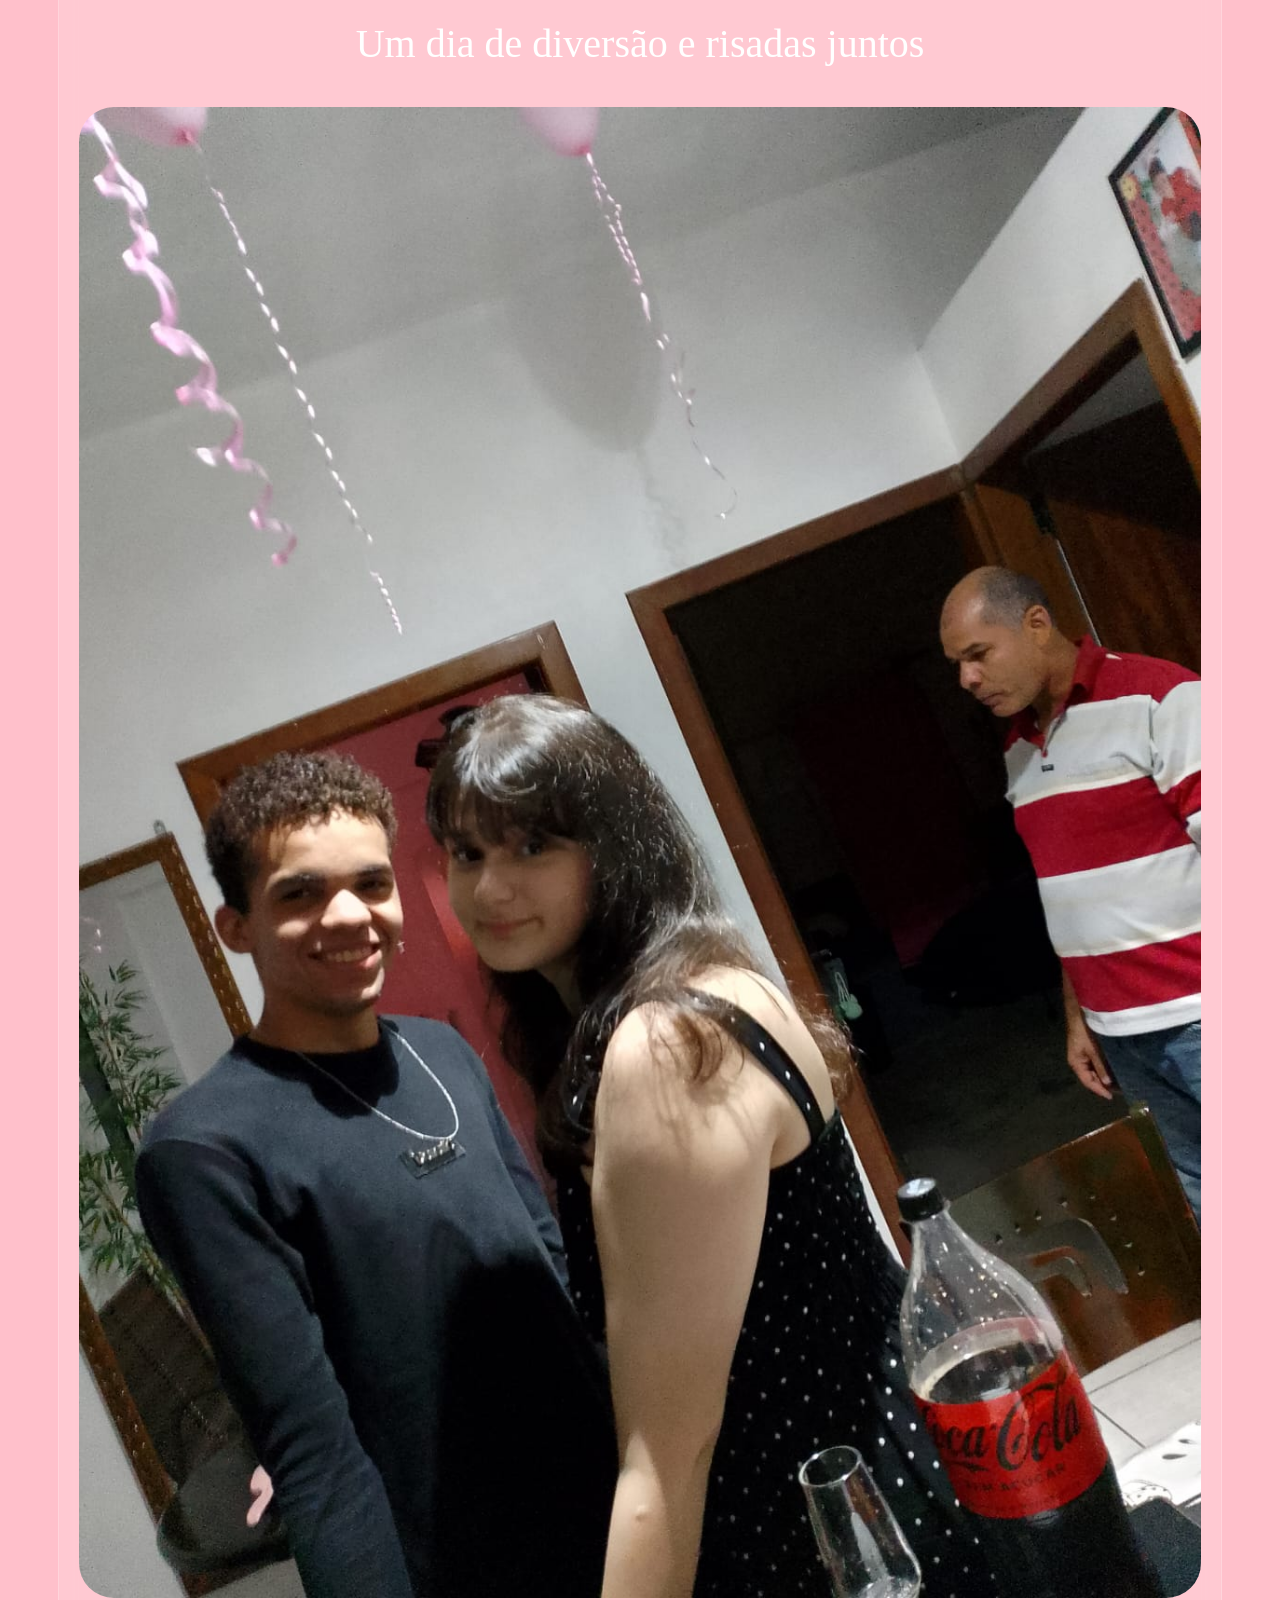
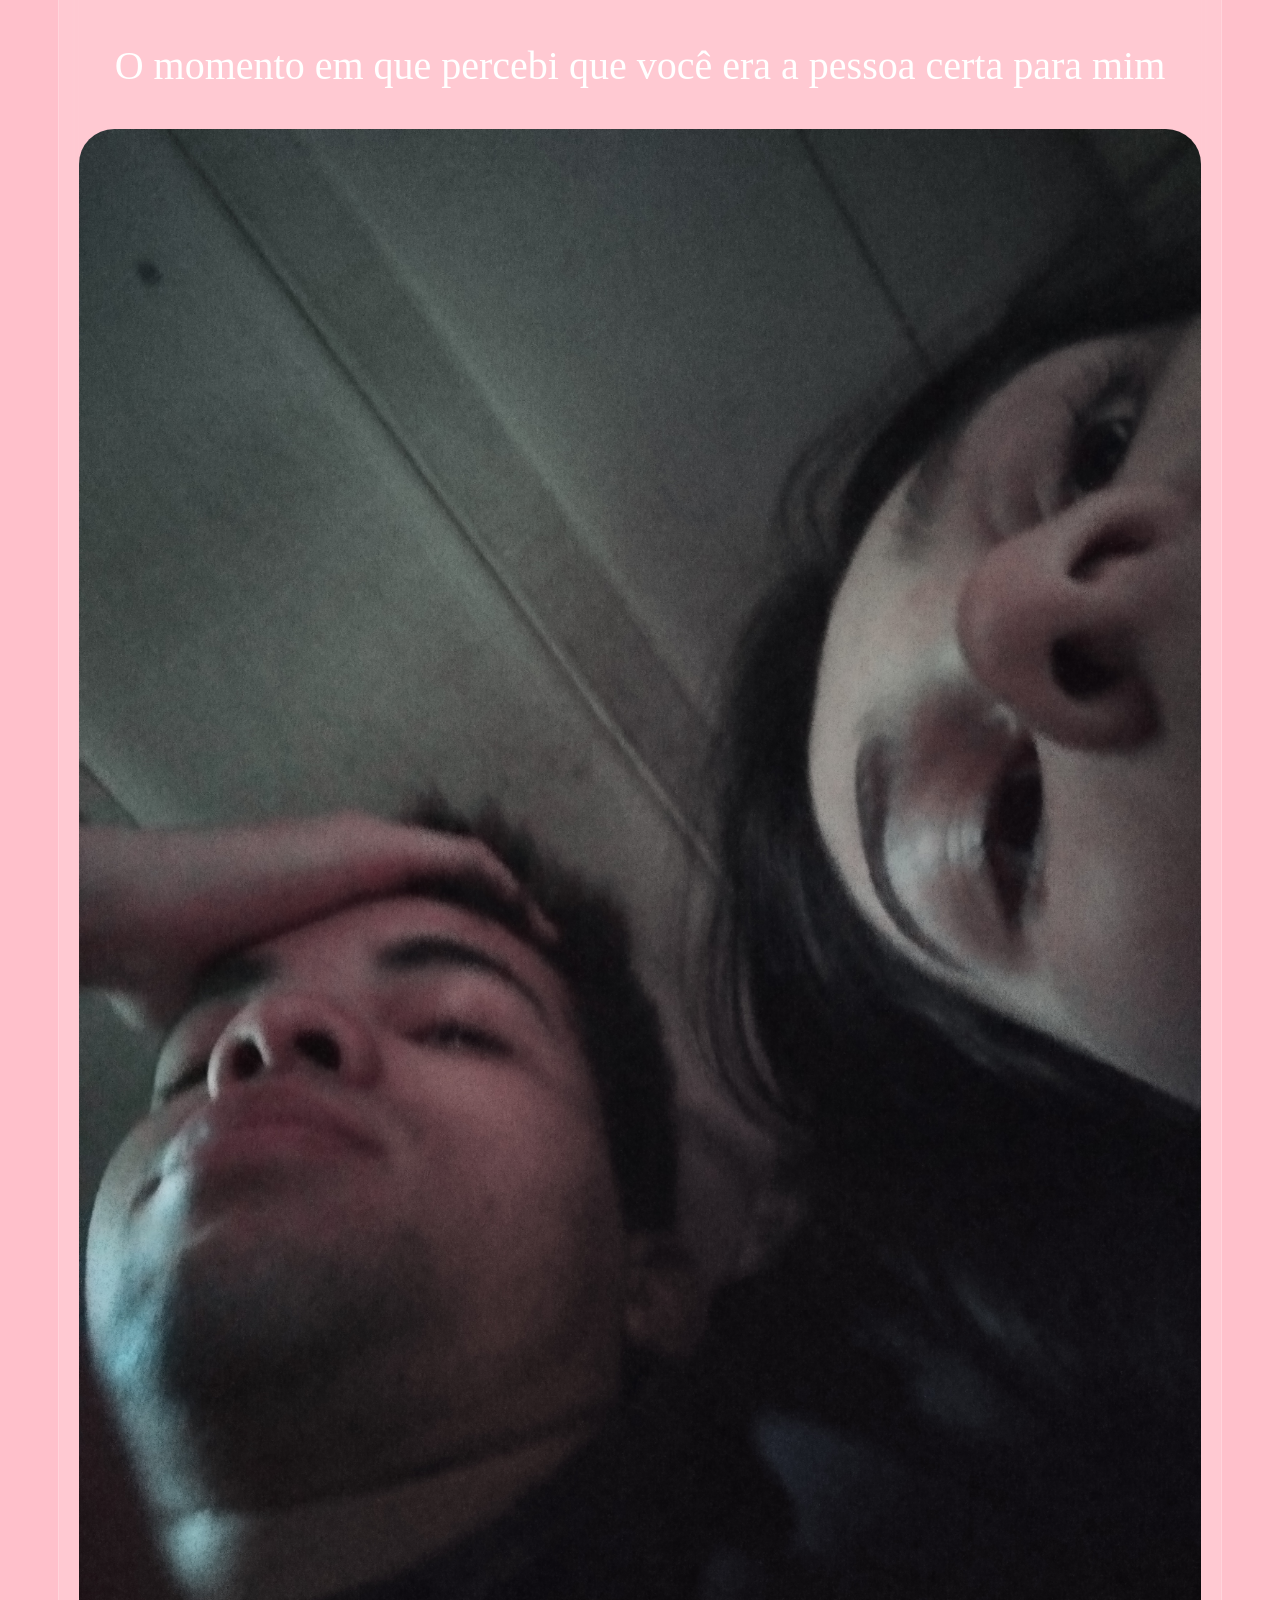
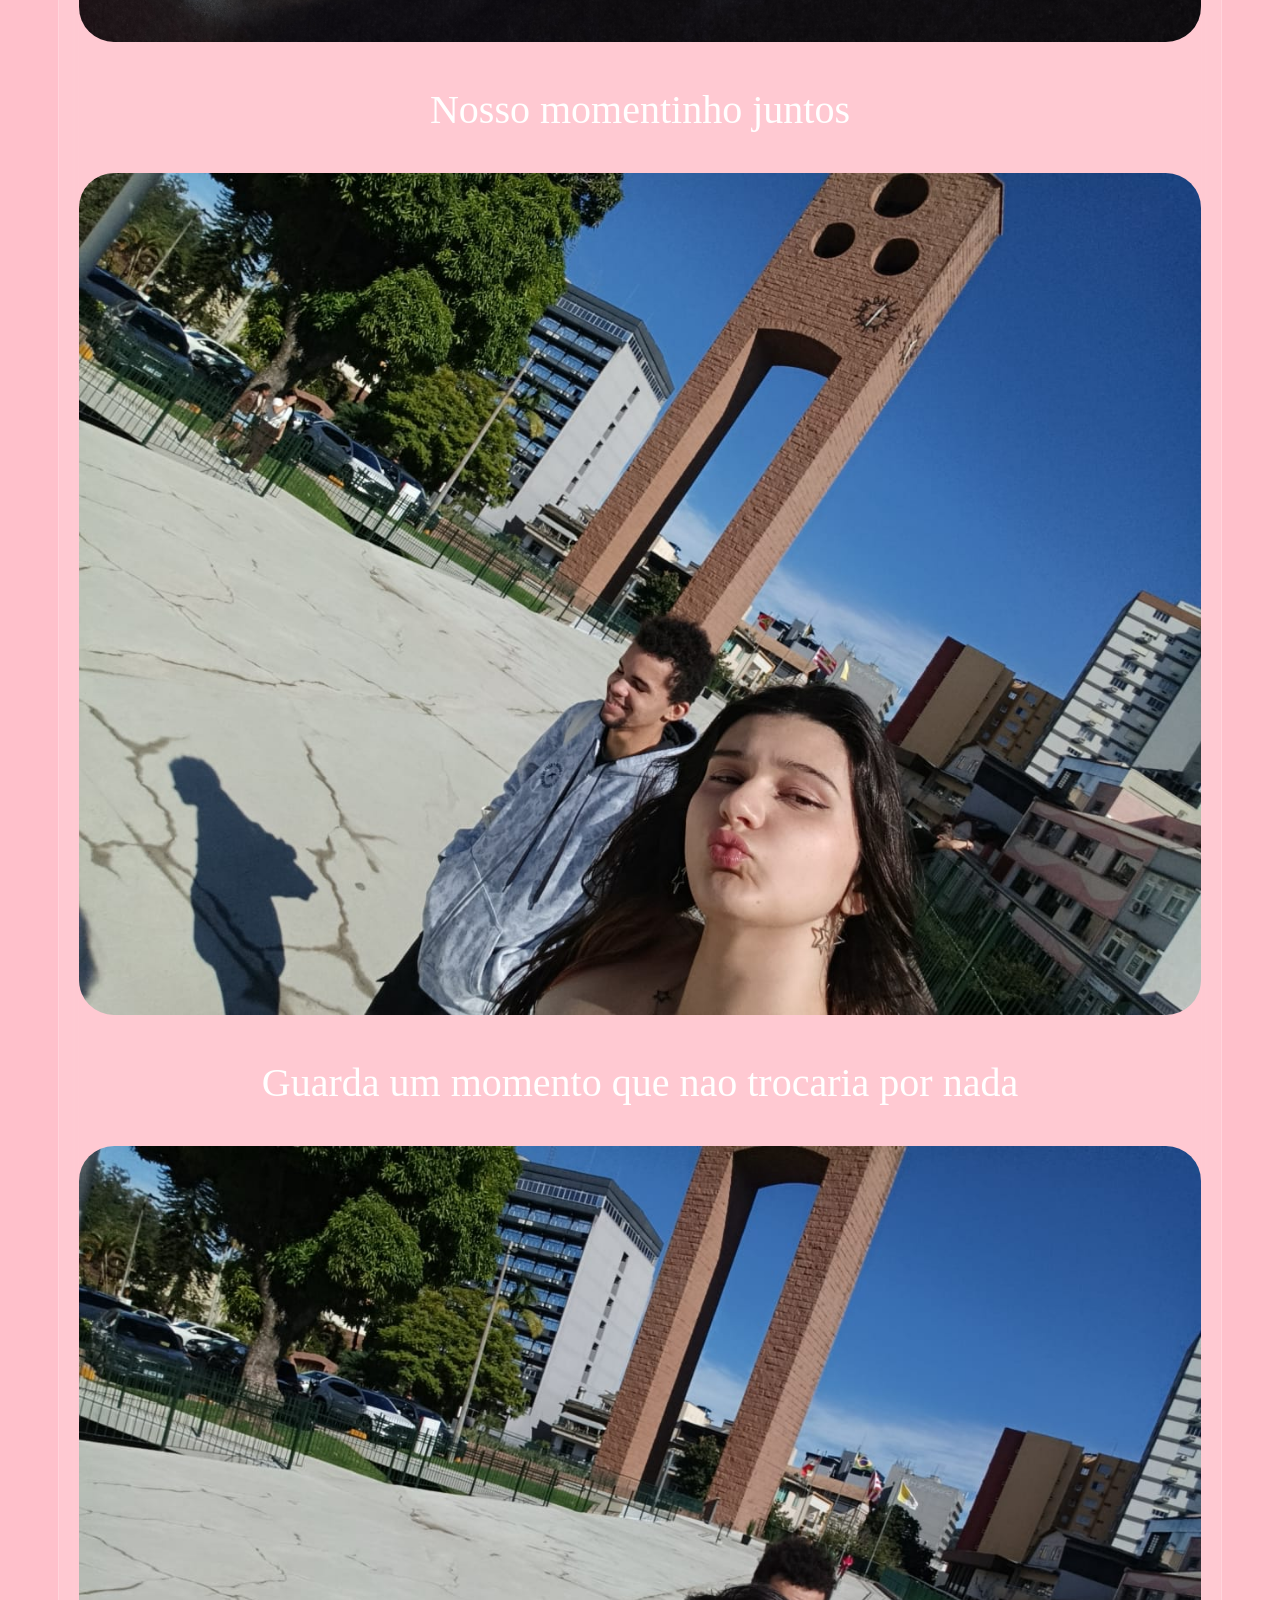
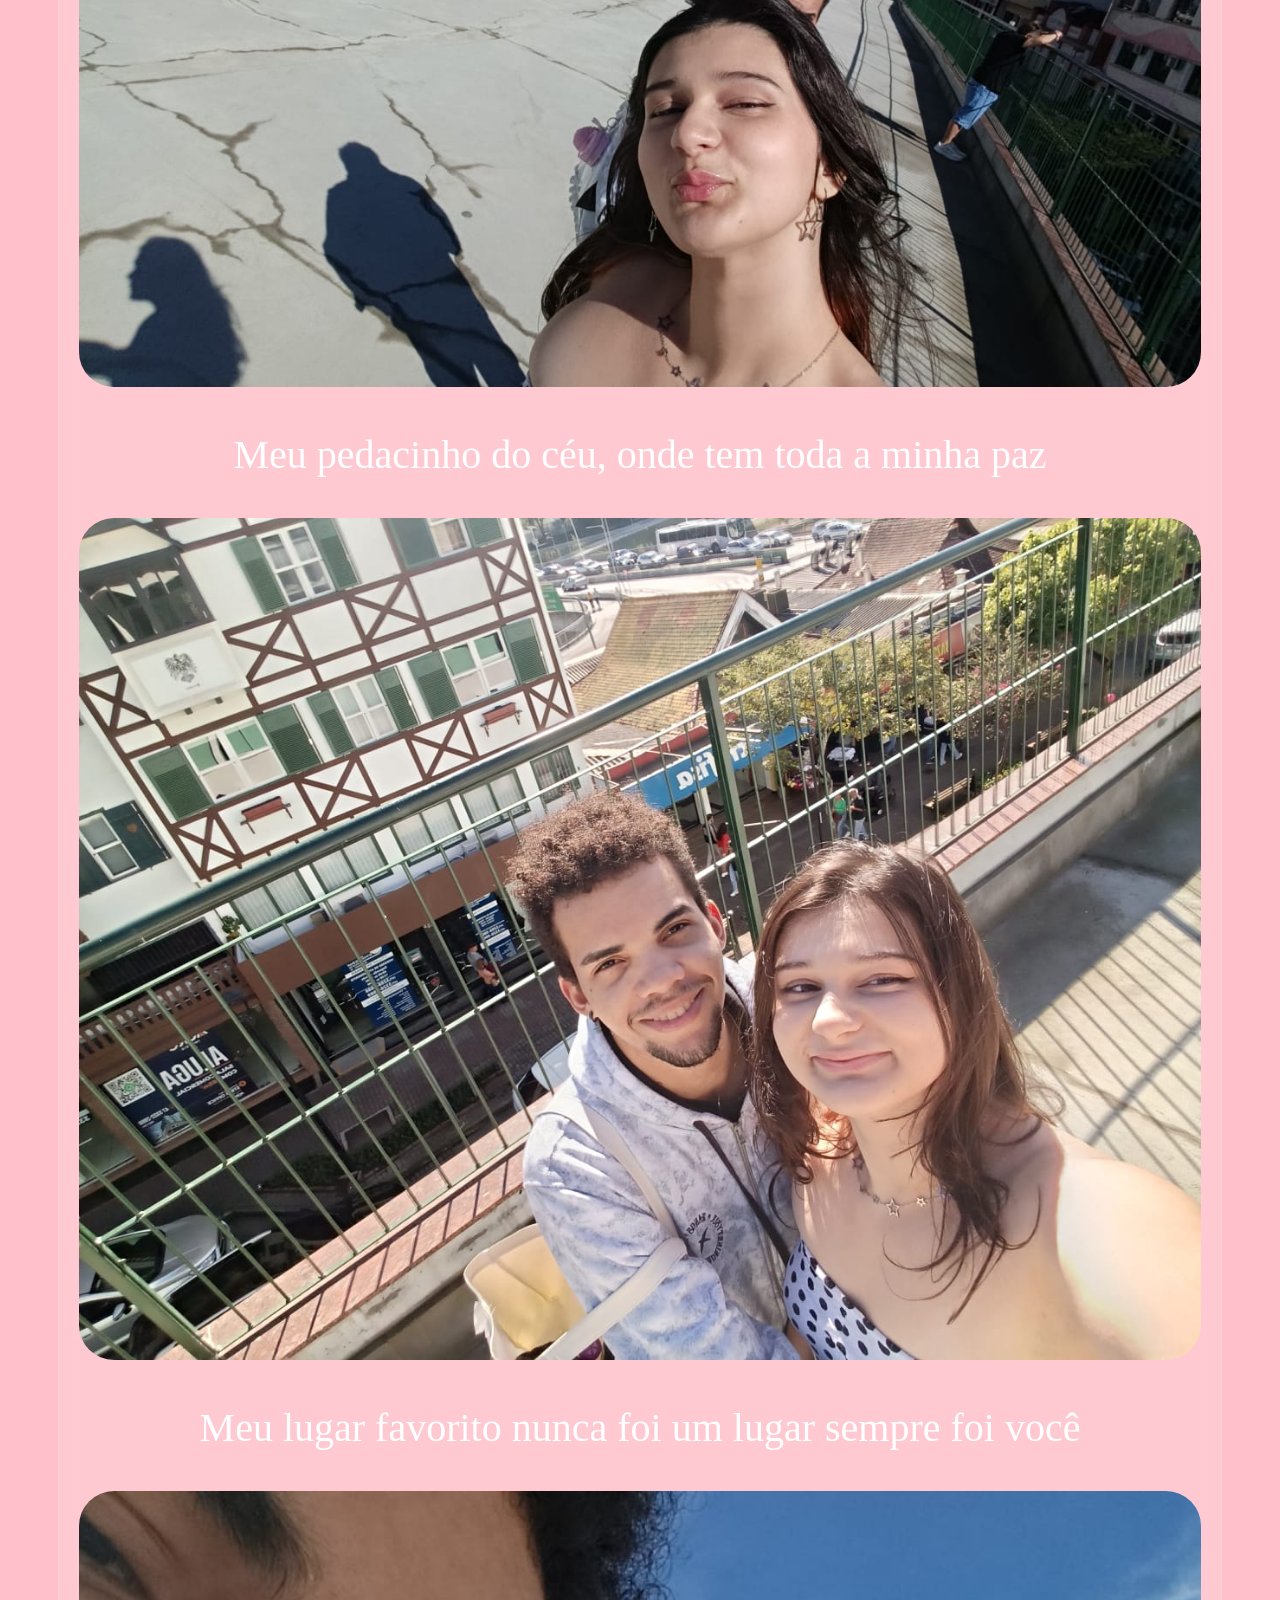
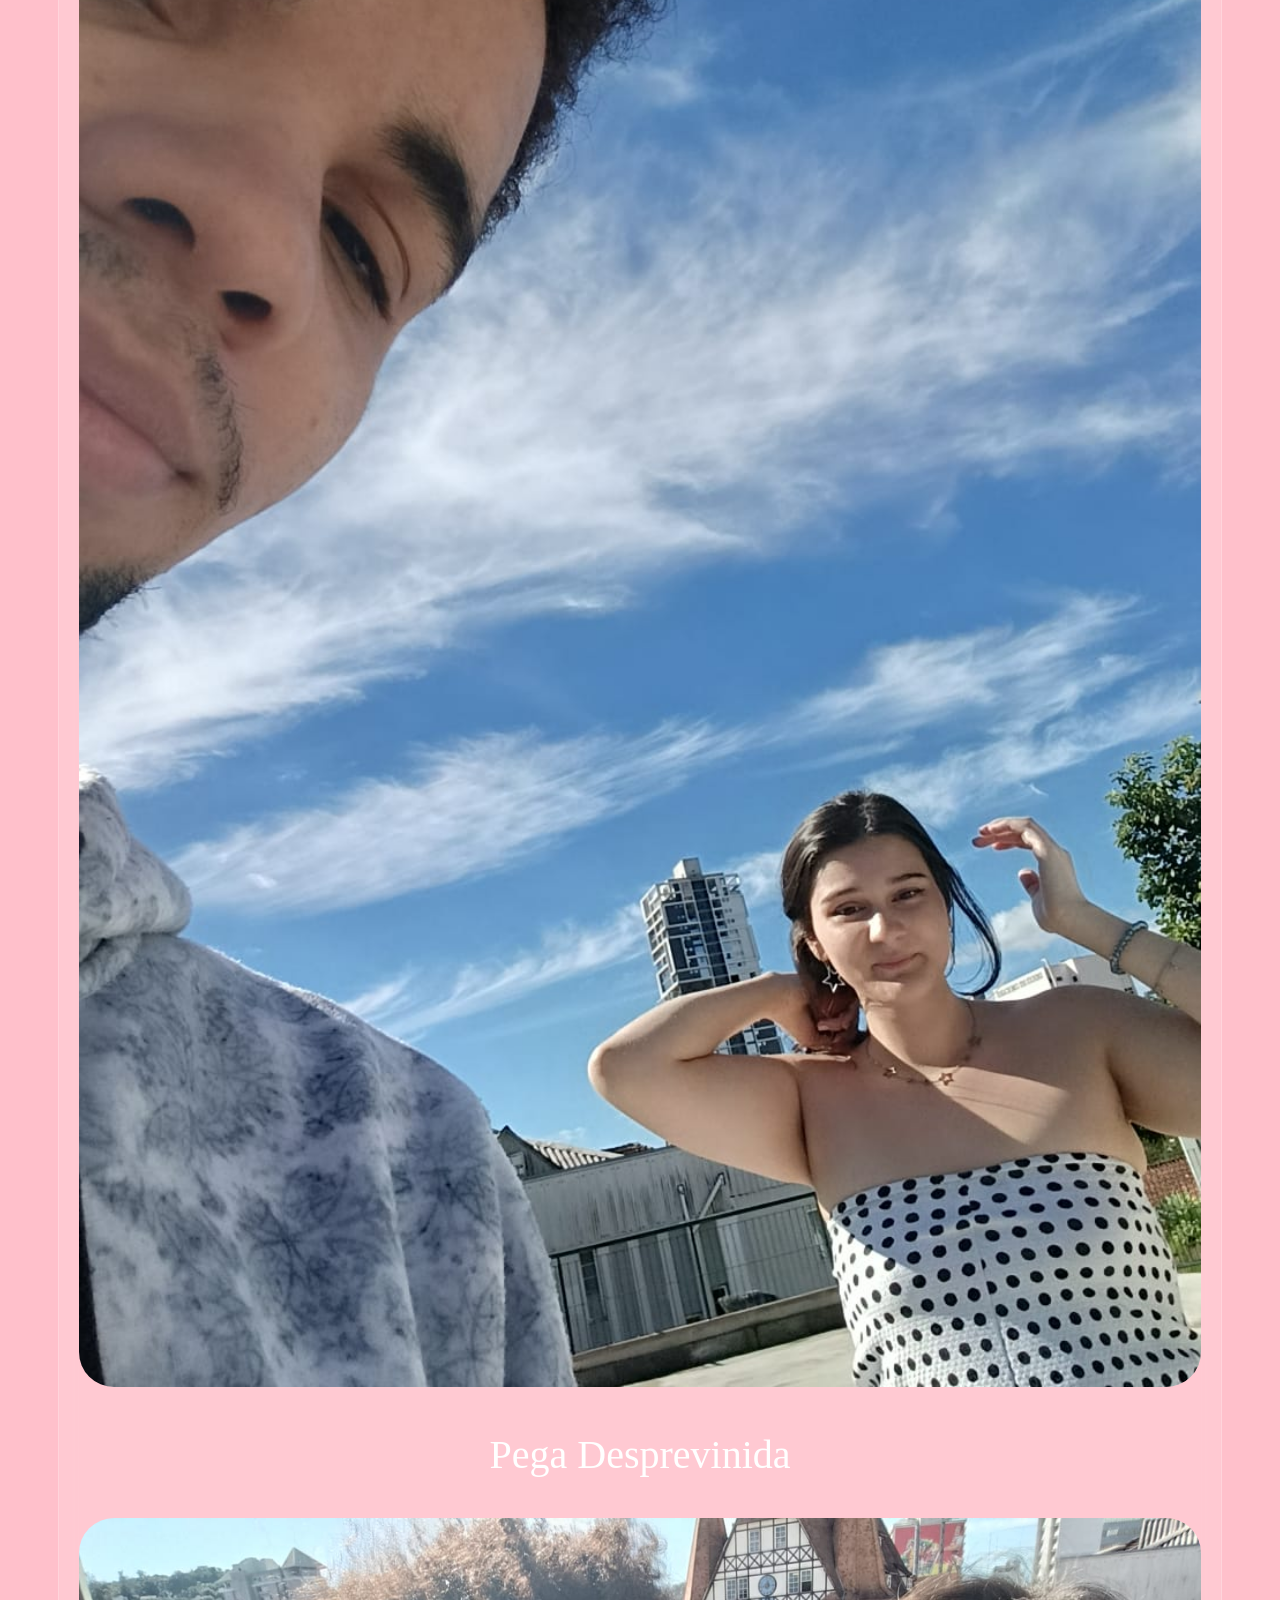
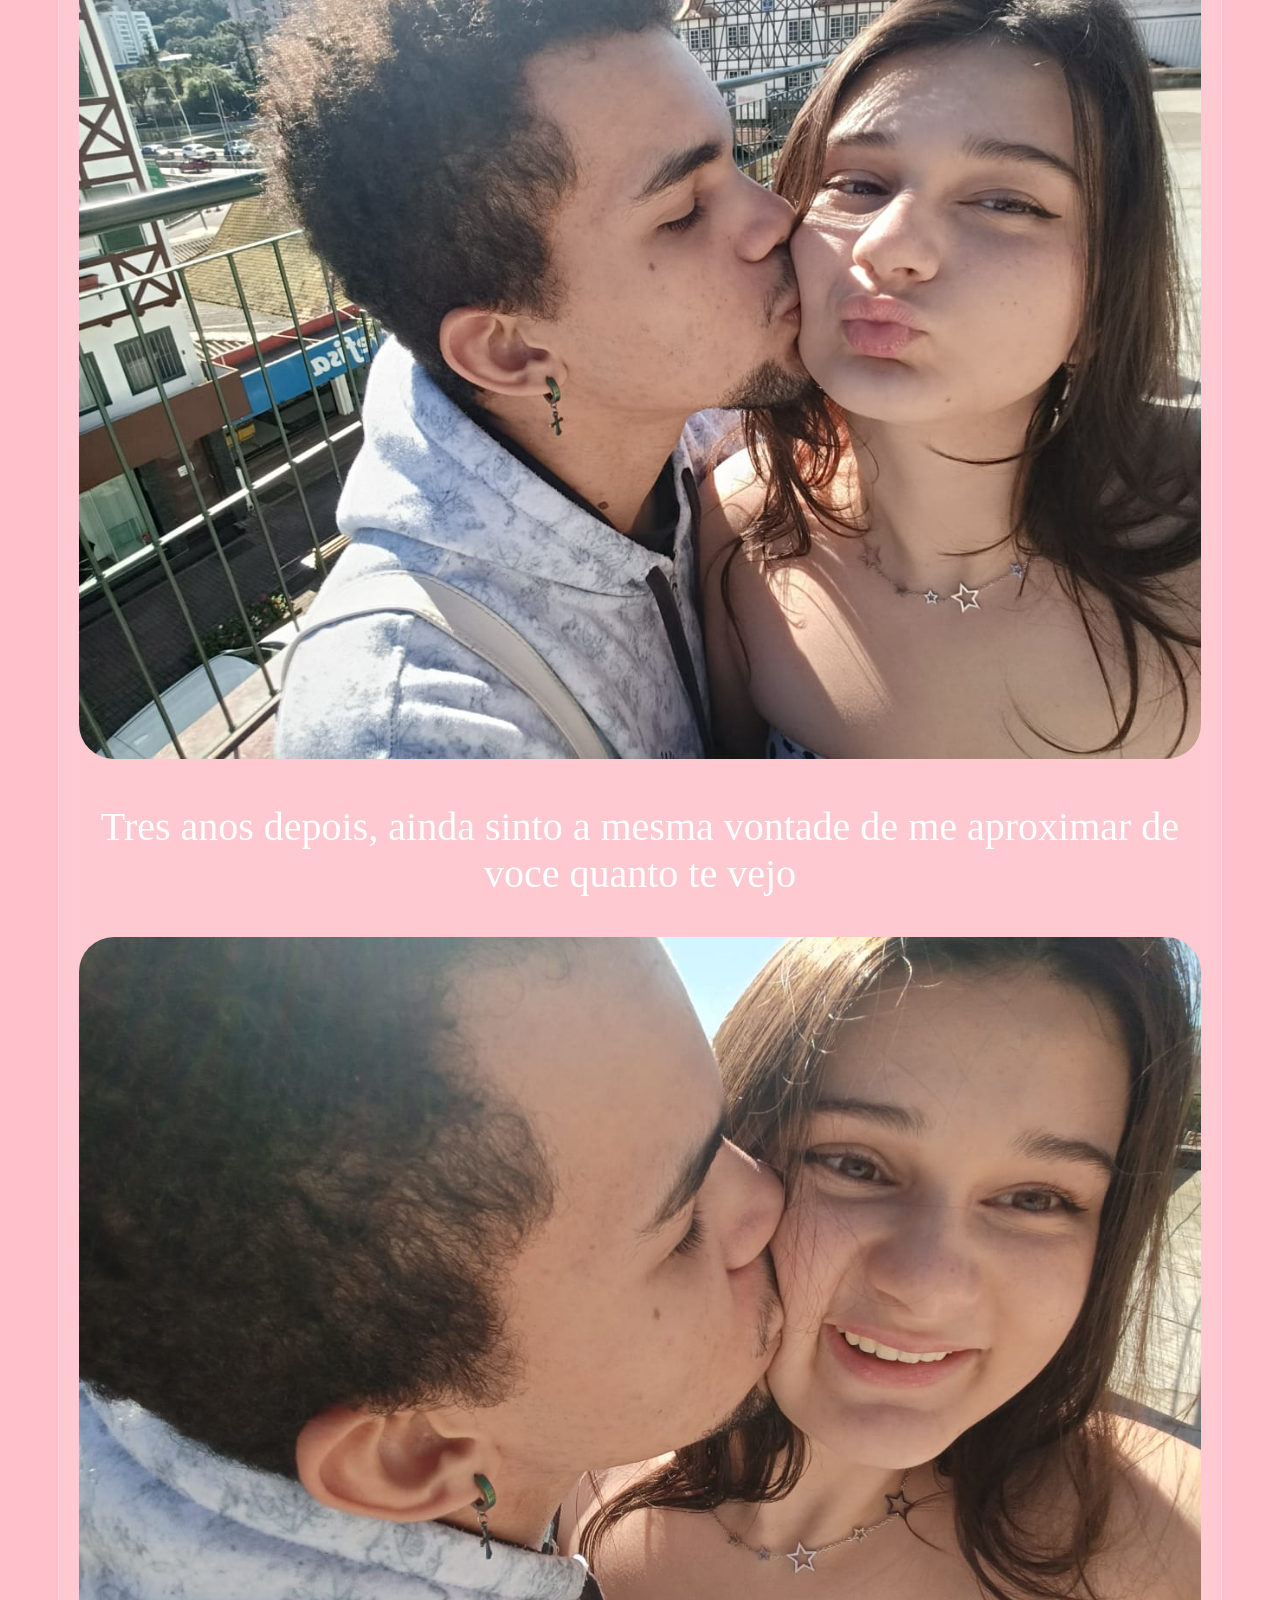
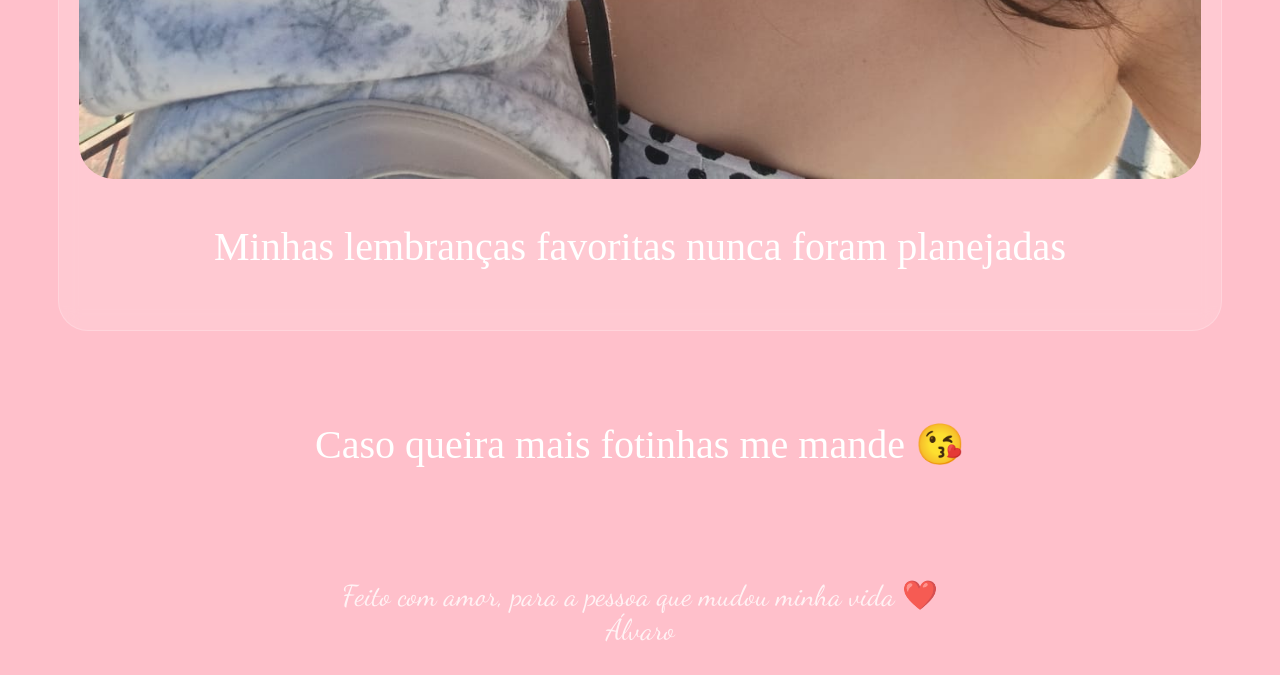
==== commit 60107e19: "Adicao_de_relogio_ e_menu" ====
--- a/galeria.html
+++ b/galeria.html
@@ -10,8 +10,12 @@
   <link href="https://fonts.googleapis.com/css2?family=Dancing+Script:wght@400..700&display=swap" rel="stylesheet">
 </head>
  <script src="script.js"></script>
+
   <header>
- <nav>
+    <button id ="menubtn" onclick="abrirMenu()">
+    ❤️
+    </button>
+  <nav id = "menu">
 
 <a href="index.html">♡ Principal</a>
 
@@ -20,6 +24,7 @@
 <a href="weHistory.html">♡ História</a>
 
 <a href="musicas.html">♡ Músicas</a>
+
 
 </nav>
   </header>
--- a/style.css
+++ b/style.css
@@ -267,21 +267,176 @@
 }
 
 
-
-
-
-
-
-
-
-
-
-
-
-
-
-
-
+.contador
+{
+    text-align: center;
+    margin: 40px auto;
+}
+
+#tempoJuntos
+{
+    font-family: 'Dancing Script', cursive;
+    font-size: 2rem;
+    color: white;
+
+    text-shadow:
+    0 0 10px #ff4d88,
+    0 0 20px #ff4d88;
+
+    animation: batimento 1.5s  infinite;
+}
+#menu{
+
+    display:none;
+
+    flex-direction:column;
+
+    gap:15px;
+
+    text-align:center;
+
+    margin-top:15px;
+}
+#menuBtn{
+
+    background:none;
+
+    border:none;
+
+    color:white;
+
+    font-size:2rem;
+
+    cursor:pointer;
+
+    font-family:'Dancing Script', cursive;
+}
+#menu a{
+
+    text-decoration:none;
+
+    color:white;
+
+    font-size:1.5rem;
+
+    font-family:'Dancing Script', cursive;
+
+    transition:0.3s;
+}
+#menu a:hover{
+
+    transform:scale(1.1);
+
+    text-shadow:
+    0 0 10px hotpink,
+    0 0 20px hotpink;
+}
+
+
+
+
+
+
+
+
+
+
+
+
+
+
+
+
+
+
+
+
+
+
+
+
+
+
+
+
+
+
+
+
+
+
+
+
+
+
+
+
+
+@keyframes brilho {
+    0%{
+        text-shadow: 0 0 5px #ff69b4;
+    }
+50%{
+        text-shadow:
+        0 0 10px #ff69b4,
+        0 0 20px #ff69b4;
+    }
+
+    100%{
+        text-shadow: 0 0 5px #ff69b4;
+    }
+}
+
+@keyframes batimento{
+
+    0%{
+        transform: scale(1);
+    }
+
+    20%{
+        transform: scale(1.08);
+    }
+
+    40%{
+        transform: scale(1);
+    }
+
+    60%{
+        transform: scale(1.08);
+    }
+
+    100%{
+        transform: scale(1);
+    }
+}
+@keyframes flutuar
+{
+0%
+{
+    transform:translateY(0px);
+}    
+50%
+{
+transform:translateY(-8px) ;
+}
+100%
+{
+    transform: translateY(0px);
+}
+}
+@keyframes pulse 
+{
+    0%
+    {
+        transform: scale(1);
+        opacity: 0.7;
+    }
+    100%
+    {
+        transform: scale(1.6);
+        opacity: 0;
+    }
+}
 @keyframes flutuar
 {
 0%
@@ -328,18 +483,4 @@
  header nav button{
     width: 220px;
  }
-}
-@keyframes brilho {
-    0%{
-        text-shadow: 0 0 5px #ff69b4;
-    }
-50%{
-        text-shadow:
-        0 0 10px #ff69b4,
-        0 0 20px #ff69b4;
-    }
-
-    100%{
-        text-shadow: 0 0 5px #ff69b4;
-    }
 }
